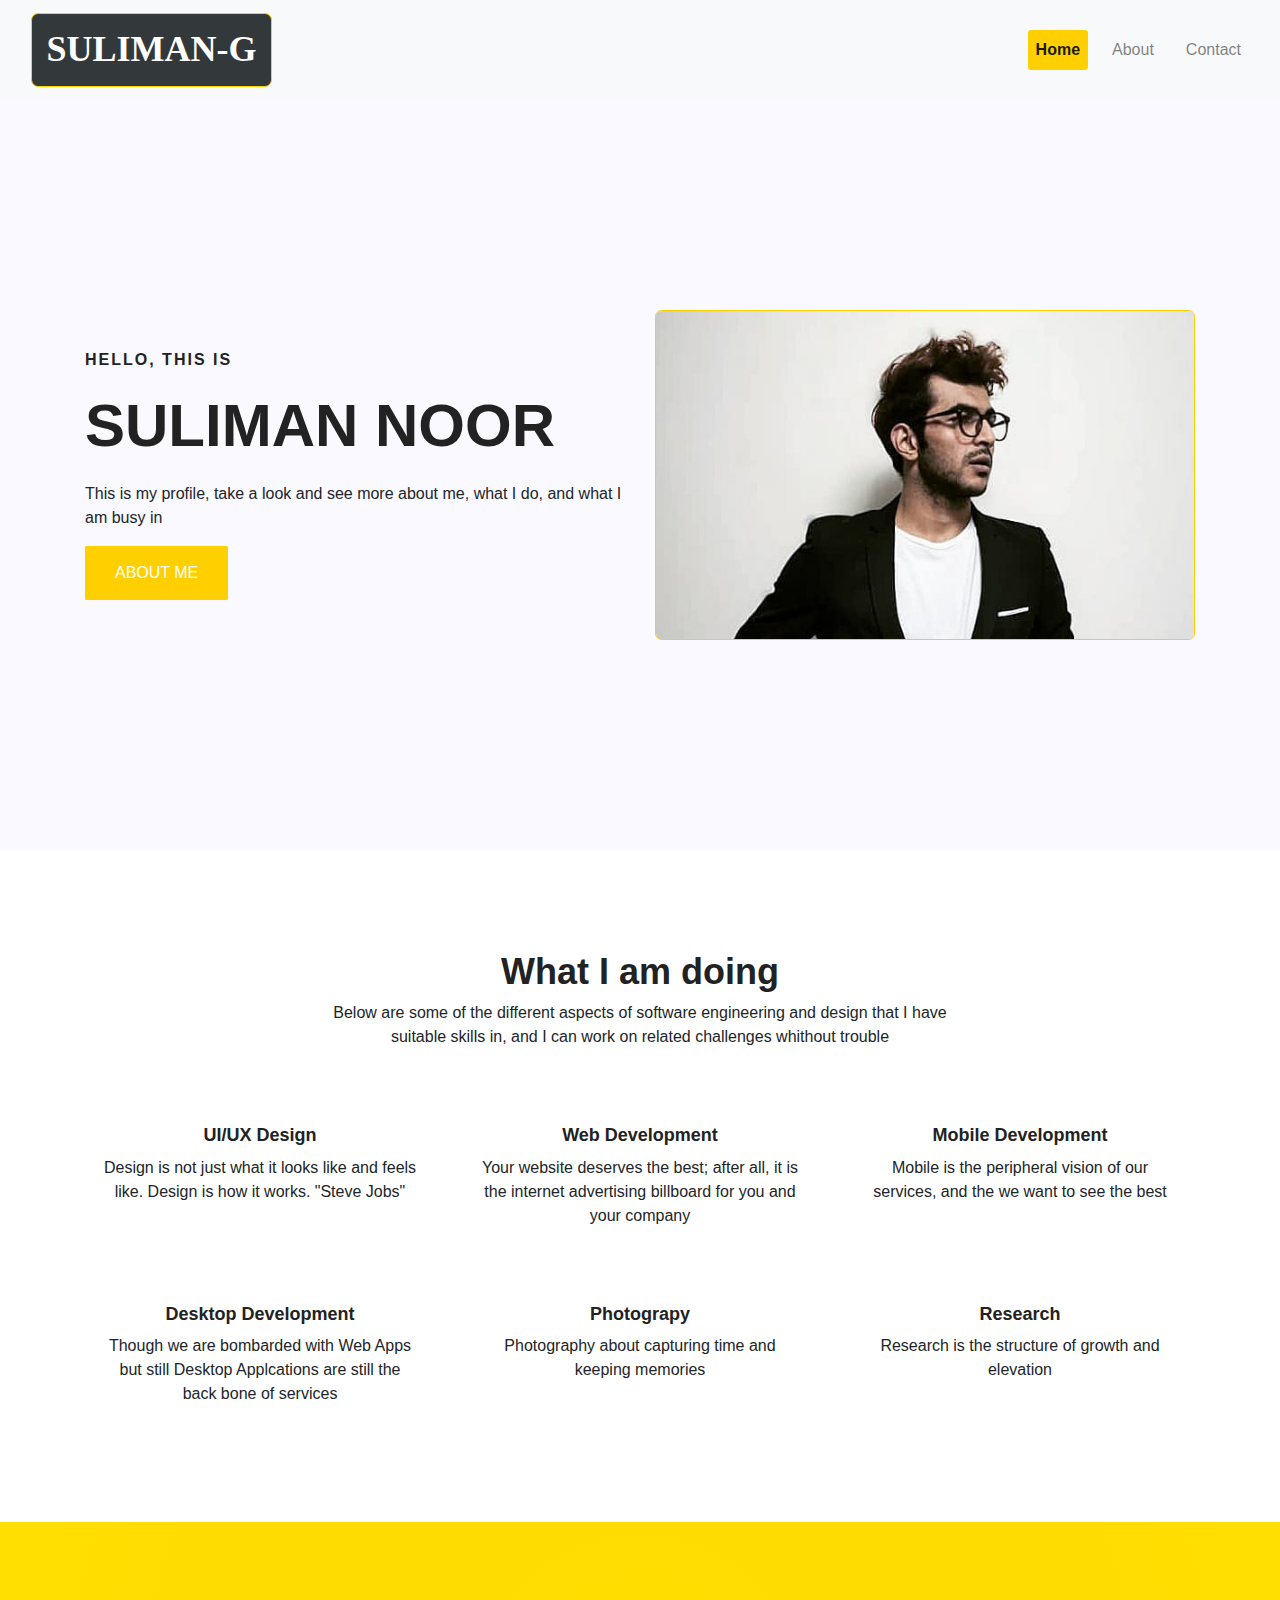
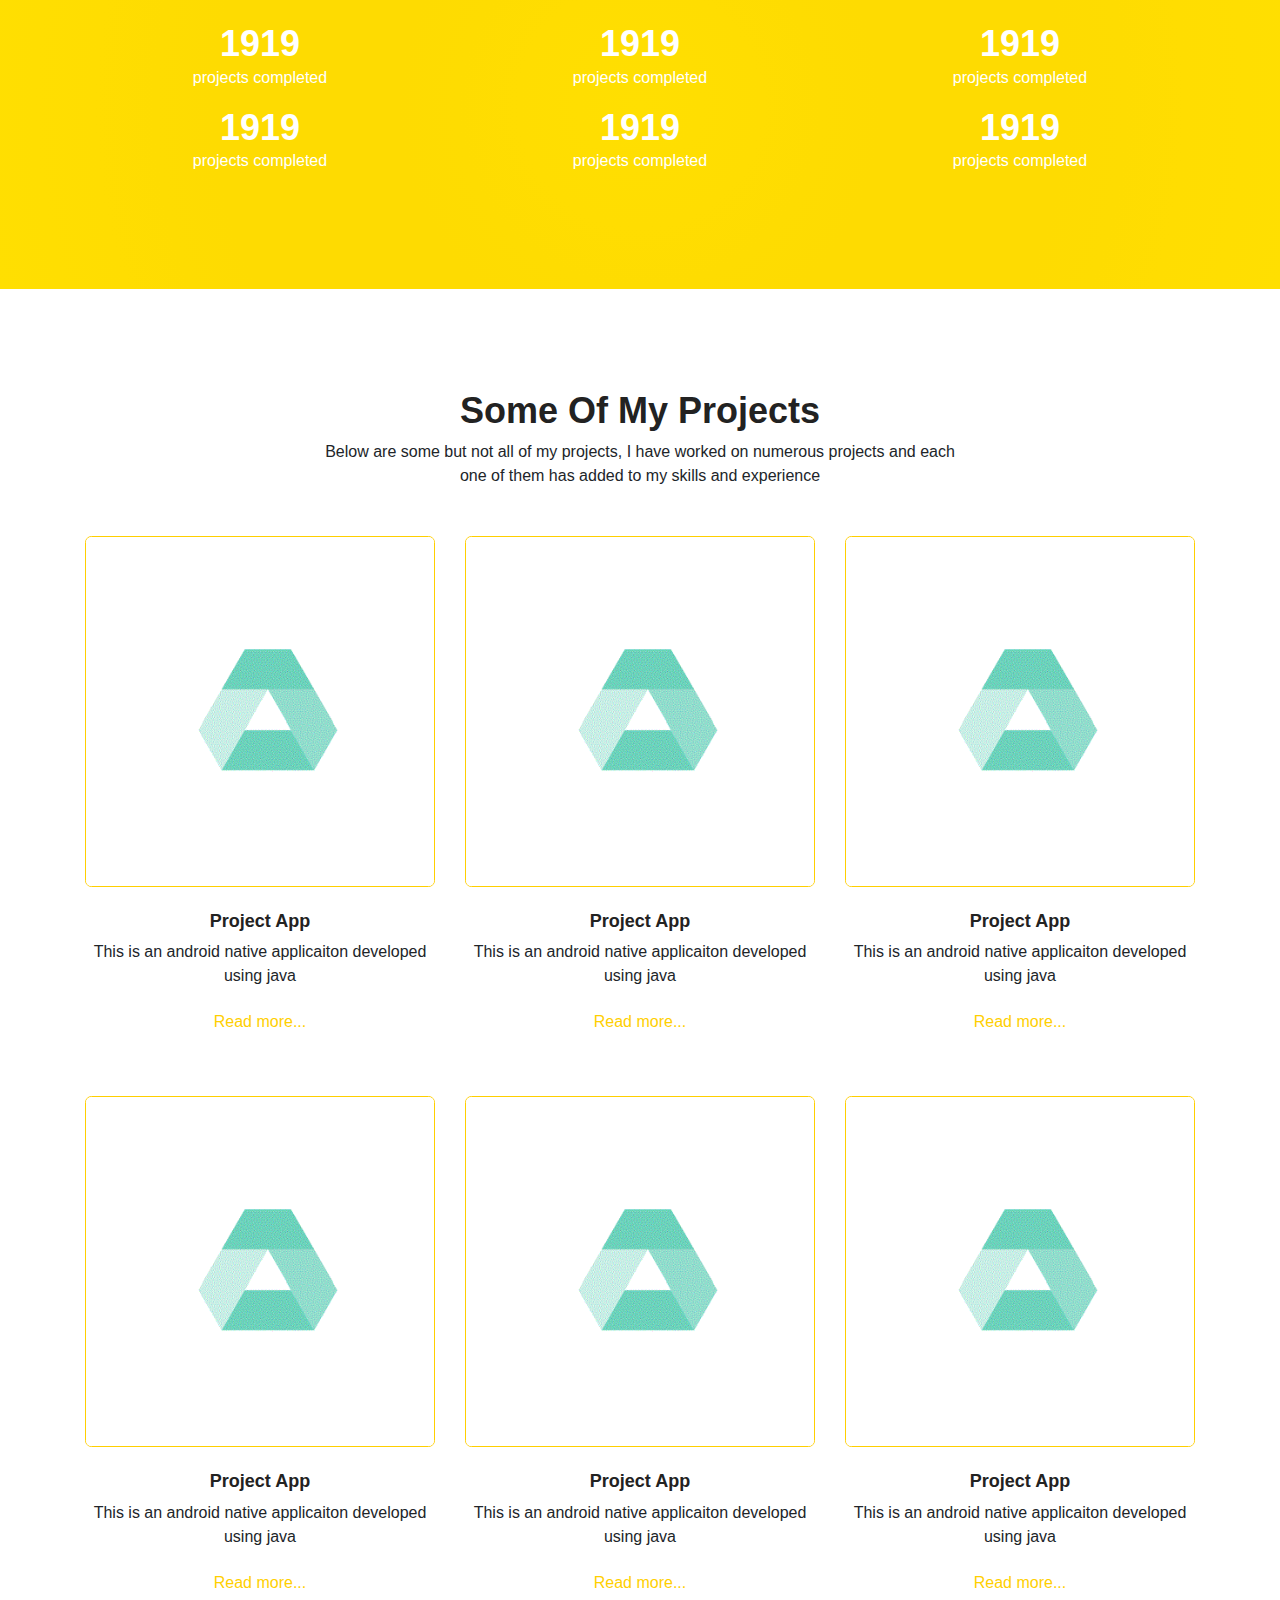
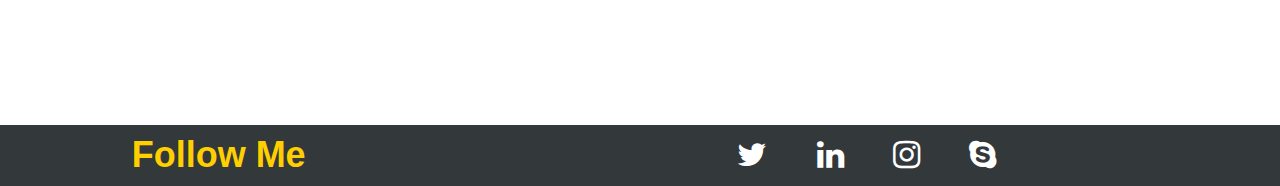
==== index.html @ 70809b6c "footer added" ====
<!DOCTYPE html>
<html>
<head>
	<title>Suliman-G</title>
	<meta name="viewport" content="width=device-width, initial-scale=1.0">

	<link rel="stylesheet" href="https://cdnjs.cloudflare.com/ajax/libs/font-awesome/4.7.0/css/font-awesome.min.css">

	<link rel="stylesheet" type="text/css" href="css/style.css">

	<link rel="stylesheet" href="https://cdn.linearicons.com/free/1.0.0/icon-font.min.css">

	<!-- Bootsrap CDN Support -->
	<!-- Latest compiled and minified CSS -->
	<link rel="stylesheet" href="https://maxcdn.bootstrapcdn.com/bootstrap/4.3.1/css/bootstrap.min.css">
	<!-- jQuery library -->
	<script src="https://ajax.googleapis.com/ajax/libs/jquery/3.4.0/jquery.min.js"></script>

	<!-- Popper JS -->
	<script src="https://cdnjs.cloudflare.com/ajax/libs/popper.js/1.14.7/umd/popper.min.js"></script>

	<!-- Latest compiled JavaScript -->
	<script src="https://maxcdn.bootstrapcdn.com/bootstrap/4.3.1/js/bootstrap.min.js"></script>
</head>

<body id="body">
	<header >
		<nav class="navbar  navbar-expand-md navbar-light bg-light">
			<div class="container-fluid">
				<a class="navbar-brand" id="site-logo"href="#"><h1 id="navbar-logo">Suliman-G</h1></a>
	  			<button class="navbar-toggler" type="button" data-toggle="collapse" data-target="#site-navigation-collapse" aria-controls="site-navigation-collapse" aria-expanded="false" aria-label="Toggle navigation">
			    	<span class="navbar-toggler-icon"></span>
			  	</button>
			  	<div class=" navbar-collapse collapse" id="site-navigation-collapse">
				    <ul class="nav navbar-nav ml-auto">
				      <li class="nav-item active ">
				        <a class="nav-link " href="index.html">Home <span class="sr-only">(current)</span></a>
				      </li>
				      <li class="nav-item">
				        <a class="nav-link" href="html/about.html">About</a>
				      </li>
				      <li class="nav-item">
				        <a class="nav-link " href="html/contact.html">Contact</a>
				      </li>
				    </ul>
			  	</div>
		  	</div>
		</nav>
	</header>

	<main>
		<section class ="banner-area">
			<div class="container">
				<div class="row fullscreen align-items-center justify-content-between">
					<div class="col-lg-6 col-md-6 banner-left">
						<h6>Hello, this is</h6>
						<h1>Suliman Noor</h1>
						<p>This is my profile, take a look and see more about me, what I do, and what I am busy in</p>
						<a href="#" class="btn primary-btn text-uppercase">About me</a>
					</div>
					<div class="col-lg-6 col-md-6 banner-right d-flex-align-self-end">
						<img class="image img-fluid" src="images/author-suliman-medium.png">
					</div>
				</div>
			</div>
		</section>
		<section class="abilities-area section-gap">
			<div class="container">
				<div class="row d-flex justify-content-center">
					<div class="menu-content col-lg-7">
						<div class="title text-center">
							<h1 class="mb-2">What I am doing</h1>
							<p>Below are some of the different aspects of software engineering and design that I have suitable skills in, and I can work on related challenges whithout trouble </p>
						</div>
					</div>
				</div>
				<div class="row d-flex justify-conter-center justify-content-between">
					<div class="col-lg-4 col-md-6">
						<div class="single-services text-center">
							<span class="lnr lnr-pencil"></span>
							<h4 >UI/UX Design</h4>
							<p>Design is not just what it looks like and feels like. Design is how it works. "Steve Jobs"</p>
						</div>
					</div>
					<div class="col-lg-4 col-md-6">
						<div class="single-services text-center">
							<span  class="lnr lnr-laptop-phone"></span>
							<h4>Web Development</h4>
							<p>Your website deserves the best; after all, it is the internet advertising billboard for you and your company</p>
						</div>
					</div>
					<div class="col-lg-4 col-md-6">
						<div class="single-services text-center">
							<span class="lnr lnr-tablet"></span>
							<h4>Mobile Development</h4>
							<p>Mobile is the peripheral vision of our services, and the we want to see the best</p>
						</div>
					</div>
					<div class="col-lg-4 col-md-6">
						<div class="single-services text-center">
							<span class="lnr lnr-screen"></span>
							<h4>Desktop Development</h4>
							<p>Though we are bombarded with Web Apps but still Desktop Applcations are still the back bone of services</p>
						</div>
					</div>
					<div class="col-lg-4 col-md-6">
						<div class="single-services text-center">
							<span class="lnr lnr-picture"></span>
							<h4>Photograpy</h4>
							<p>Photography about capturing time and keeping memories</p>
						</div>
					</div>
					<div class="col-lg-4 col-md-6">
						<div class="single-services text-center">
							<span class="lnr lnr-select"></span>
							<h4>Research</h4>
							<p>Research is the structure of growth and elevation</p>
						</div>
					</div>
					
				</div>
			</div>
		</section>
		<section class="facts-area section-gap">
			<div class="container">
				<div class="row single-facts text-center">
					<div class="col-lg-4 col-md-6 single-fact">
						<h1 class="counter">1919</h1>
						<p>projects completed</p>
					</div>
					<div class="col-lg-4 col-md-6 single-fact">
						<h1 class="counter">1919</h1>
						<p>projects completed</p>
					</div>
					<div class="col-lg-4 col-md-6 single-fact">
						<h1 class="counter">1919</h1>
						<p>projects completed</p>
					</div>
					<div class="col-lg-4 col-md-6 single-fact">
						<h1 class="counter">1919</h1>
						<p>projects completed</p>
					</div>
					<div class="col-lg-4 col-md-6 single-fact">
						<h1 class="counter">1919</h1>
						<p>projects completed</p>
					</div>
					<div class="col-lg-4 col-md-6 single-fact">
						<h1 class="counter">1919</h1>
						<p>projects completed</p>
					</div>
				</div>
			</div>
		</section>
		<section class="projects-area section-gap">
			<div class="container">
				<div class="row d-flex justify-content-center">
					<div class="menu-content col-lg-7">
						<div class="title text-center">
							<h1 class="mb-2">Some Of My Projects</h1>
							<p>Below are some but not all of my projects, I have worked on numerous projects and each one of them has added to my skills and experience</p>
						</div>
					</div>
				</div>
				<div class="row d-flex justify-conter-center justify-content-between">
					<div class="col-lg-4 col-md-6">
						<div class="single-project text-center">
							<div class="thumb">
								<div class="overlay overlay-bg"></div>
								<img class="image img-fluid" src="images/eve-logo.png">
							</div>
							<div class="single-project-description pt-4 pb-4">
								<h4 class="mb-2 single-project-title">Project App</h4>
								<p>This is an android native applicaiton developed using java</p>
								<a href="#" class="btn btn-readmore">Read more...</a>
							</div>
						</div>
					</div>
					<div class="col-lg-4 col-md-6">
						<div class="single-project text-center">
							<div class="thumb">
								<div class="overlay overlay-bg"></div>
								<img class="image img-fluid" src="images/eve-logo.png">
							</div>
							<div class="single-project-description pt-4 pb-4">
								<h4 class="mb-2 single-project-title">Project App</h4>
								<p>This is an android native applicaiton developed using java</p>
								<a href="#" class="btn btn-readmore">Read more...</a>
							</div>
						</div>
					</div>
					<div class="col-lg-4 col-md-6">
						<div class="single-project text-center">
							<div class="thumb">
								<div class="overlay overlay-bg"></div>
								<img class="image img-fluid" src="images/eve-logo.png">
							</div>
							<div class="single-project-description pt-4 pb-4">
								<h4 class="mb-2 single-project-title">Project App</h4>
								<p>This is an android native applicaiton developed using java</p>
								<a href="#" class="btn btn-readmore">Read more...</a>
							</div>
						</div>
					</div>
					<div class="col-lg-4 col-md-6">
						<div class="single-project text-center">
							<div class="thumb">
								<div class="overlay overlay-bg"></div>
								<img class="image img-fluid" src="images/eve-logo.png">
							</div>
							<div class="single-project-description pt-4 pb-4">
								<h4 class="mb-2 single-project-title">Project App</h4>
								<p>This is an android native applicaiton developed using java</p>
								<a href="#" class="btn btn-readmore">Read more...</a>
							</div>
						</div>
					</div>
					<div class="col-lg-4 col-md-6">
						<div class="single-project text-center">
							<div class="thumb">
								<div class="overlay overlay-bg"></div>
								<img class="image img-fluid" src="images/eve-logo.png">
							</div>
							<div class="single-project-description pt-4 pb-4">
								<h4 class="mb-2 single-project-title">Project App</h4>
								<p>This is an android native applicaiton developed using java</p>
								<a href="#" class="btn btn-readmore">Read more...</a>
							</div>
						</div>
					</div>
					<div class="col-lg-4 col-md-6">
						<div class="single-project text-center">
							<div class="thumb">
								<div class="overlay overlay-bg"></div>
								<img class="image img-fluid" src="images/eve-logo.png">
							</div>
							<div class="single-project-description pt-4 pb-4">
								<h4 class="mb-2 single-project-title">Project App</h4>
								<p>This is an android native applicaiton developed using java</p>
								<a href="#" class="btn btn-readmore">Read more...</a>
							</div>
						</div>
					</div>
				</div>
			</div>
		</section>

	</main>
	<footer class="page-footer font-small">
		<div class="container-fluid">
			<div class="row">
				<div class="col-sm-12 col-md-4 justify-content-start text-center">
					<h1>Follow Me</h1>
				</div>
				<div class="col-sm-12 col-md-8 ml-auto justify-content-end text-center">
					<div class="social ml-auto">
						<a href="#" target="_blank" class="fa fa-twitter"></a>
						<!-- <a href="#" target="_blank" class="fa fa-google"></a> -->
						<a href="#" target="_blank" class="fa fa-linkedin"></a>
						<a href="#" target="_blank" class="fa fa-instagram"></a>	
						<a href="#" target="_blank" class="fa fa-skype"></a>
					</div>
				</div>
			</div>
		</div>
	</footer>
</body>

<script type="text/javascript" href="js/script.js"></script>
</html>
---- css/style.css ----
-------prefixpages
#body {
  color: #777777;
  font-family: "Poppins", sans-serif;
  font-size: 16px;
  font-weight: 300;
  line-height: 1.6em;
  position: relative;
}


#body h1 {
  font-size: 36px;
}

#body h2 {
  font-size: 30px;
}

#body h3 {
  font-size: 24px;
}

#body h4 {
  font-size: 18px;
}

#body h5 {
  font-size: 16px;
}

#body h1, h2, h3,
h4, h5, h6 {
  font-family: "Poppins", sans-serif;
  color: #222222;
  line-height: 1.2em !important;
  margin-bottom: 0;
  margin-top: 0;
  font-weight: 600 !important;
}

#body .h1, .h2, .h3,
.h4, .h5, .h6 {
  margin-bottom: 0;
  margin-top: 0;
  font-family: "Poppins", sans-serif;
  font-weight: 600 !important;
  color: #222222;
}
#body .btn{
    display: inline-block;
    font-family: inherit;
    font-size: inherit;
    font-weight: 500;
    color: #fff;
    text-align: center;
    vertical-align: middle;
    background-color: #FFCF00;
    border: none;
    border-radius: 0.1em;
}

#body .p1-gradient-bg, .banner-left .primary-btn, .home-about-right .primary-btn, .facts-area, .thumb .overlay-bg, .price-area .single-price:hover, .brands-area, .about-banner, .sb_bar {
background-image: radial-gradient(circle, #ffdf01, #ffde01, #ffdd01, #fedc01, #fedb01, #fedb01, #fedb01, #fedb01, #fedc01, #ffdd01, #ffde01, #ffdf01);
}

#body .primary-btn {
  background: #FFCF00;
  line-height: 42px;
  padding-left: 30px;
  padding-right: 30px;
  border: none;
  color: #fff;
  display: inline-block;
  font-weight: 500;
  position: relative;
  -webkit-transition: all 0.3s ease 0s;
  -moz-transition: all 0.3s ease 0s;
  -o-transition: all 0.3s ease 0s;
  transition: all 0.3s ease 0s;
  cursor: pointer;
  position: relative;
}
#body .primary-btn:focus {
  outline: none;
}

#body .primary-btn span {
  color: #fff;
  position: absolute;
  top: 50%;
  transform: translateY(-60%);
  right: 30px;
  -webkit-transition: all 0.3s ease 0s;
  -moz-transition: all 0.3s ease 0s;
  -o-transition: all 0.3s ease 0s;
  transition: all 0.3s ease 0s;
}

#body .primary-btn:hover {
  color: #fff;
}

#body .primary-btn:hover span {
  color: #fff;
  right: 20px;
}

#body .primary-btn.white {
  border: 1px solid #fff;
  color: #fff;
}

#body .primary-btn.white span {
  color: #fff;
}

#body .primary-btn.white:hover {
  background: #fff;
  color: #8490ff;
}

#body .primary-btn.white:hover span {
  color: #8490ff;
}

#body .primary-btn.wh {
  background: #fff;
  color: #222;
  text-transform: uppercase;
}

#body .primary-btn.wh:hover {
  background: #222;
  color: #fff;
}

#body .primary-btn.squire {
  border-radius: 0px !important;
  border: 1px solid transparent;
}

#body .primary-btn.squire:hover {
  border: 1px solid #fff;
  background: transparent;
  color: #fff;
}

#body .btn-readmore{
    background:transparent;
    color: #FFCF00;
    font-weight: 400;
}
#body .btn-readmore:hover{
    background: #FFCF00;
    color: #fff;
}
/*-------- Top Navigation Area -------*/
#body .navbar #navbar-logo{
    background-color: #191919;
    color: #ffffff;
    padding: .4em;
    border-radius: .2em;
    font-size: 1.8em;
    font-family: Trattatello; 
    font-weight: bolder;
    background: #33383b;
    text-transform: uppercase;
    color: #ffffff;
/*    text-shadow: 0 0 1px #FFCF00;*/
    border: .04em solid #FFCF00; 
    height: 100%;
    margin: 0;
/*    font-size:2.9vw;*/
}

#body .navbar .nav-item {
  margin-left: 1em;
}

#body .navbar ul .active{
  font-weight: 600;
  background: #FFCF00;
  border-radius: .2em;
}
#body .navbar ul .active:hover a{
  color: #fff;
}

#body .navbar ul .nav-item:hover {
    font-weight: 600;
}

@media (max-width: 768px) {
  #body .navbar ul .nav-item {
    margin: 0;
    padding-top: 10px;
    padding-bottom: 10px;
    border-radius: 0.1em;
  }

  #body .navbar ul .nav-item:hover {
    background: #FFCF00;
    color: #fff;
    font-weight: 600;
  }
  #body .navbar ul .nav-item:hover .nav-link  {
    color: #fff;
    font-weight: 600;
  }
  #body .navbar ul .active  {
    background-color: #33383b;
  }
  #body .navbar ul .active .nav-link  {
    color: #fff;
    font-weight: 600;
  }

    #body .navbar ul .nav-link{
    text-align: center;
  }
}





/* =================================== */
/*  Homepage Styles
/* =================================== */
#body .text-center{
    text-align: center;
}

#body .section-gap {
  padding: 6.25em 0;
}


/*-------- Start Banner Area ------------*/
#body .banner-area {
  background: #f9f9ff;
}


#body .banner-left h6 {
  text-transform: uppercase;
  font-weight: 400;
  letter-spacing: 2px;
}

#body .banner-left h1 {
  margin: 20px 0;
  font-size: 60px;
  font-weight: 600;
  text-transform: uppercase;
}


@media (max-width: 991px) {
  #body .banner-left h1 {
    font-size: 30px;
  }
}

#body .banner-left .primary-btn:hover {
  box-shadow: 0px 20px 20px 0px rgba(132, 144, 255, 0.3);
}
@media (min-width: 767px){
    #body .banner-area .fullscreen {
        height: 750px !important;
    }
}
@media (max-width: 767px) {
  #body .banner-left {
    margin-top: 100px;
  }
}
}

#body .banner-right {
  text-align: center;
}

#body .banner-right .image{
    width: 100%;
    height: auto;
    border-radius: .4em;
    border: 1px solid #FFCF00;
}

@media (max-width: 991px) {
 #body  .banner-right {
    align-self: center !important;
  }
}

@media (max-width: 767px) {
  #body .banner-right {

    margin-left: auto;
    margin-right: auto;
    margin-top: 10px;
    display: block;
  }
}


/*------services-area------ */

#body .single-services {
    margin-top: 3.75em;
}

#body .single-services p{
    max-width: 318px;
    margin-left: auto;
    margin-right: auto;
    display: block;
}

#body .single-services .lnr {
    font-size: 2.2em;
    color: #FFCF00;
    font-weight: 400;
    -webkit-transition: all 0.3s ease 0s;
    -moz-transition: all 0.3s ease 0s;
    -o-transition: all 0.3s ease 0s;
    transition: all 0.3s ease 0s;
}

#body .single-services h4 {
    margin-top: 1.2em;
    margin-bottom: 0.5em;
    -webkit-transition: all 0.3s ease 0s;
    -moz-transition: all 0.3s ease 0s;
    -o-transition: all 0.3s ease 0s;
    transition: all 0.3s ease 0s;
}


/*------projects-area------*/
#body .single-project {
    margin-top: 2em;
}
#body .single-project .thumb .image{
    border: 1px solid #FFCF00;
    border-radius: .4em;
}


/*-------facts-area-------*/
#body .facts-area .single-facts h1, .single-facts p {
    color: #fff;
}
#body .single-fact h1{
    font-weight: 700;
}


@media (max-width: 800px) {
  .single-fact {
    margin-bottom: 30px;
  }
}

/*----foooter-area------------*/
#body .page-footer {
  padding: .5em;
  background: #33383b;
  color: #fff;
}
#body .page-footer h1{
  color: #FFCF00;
}

.fa {
  padding: .2em;
  font-size: 2em;
  text-align: center;
  text-decoration: none;
  border-radius: .2em;
}

.fa:hover{
  color: #FFCF00;
  text-decoration: none;
}
@media (min-width: 767px){
  .fa{
    margin-left: 1em;
  }
}

.fa-facebook {
  color: white;
}

.fa-twitter {
  color: white;
}

.fa-google {
  color: white;
}

.fa-linkedin {
  color: white;
}


.fa-instagram {
  color: white;
}

.fa-skype {
  color: white;
}
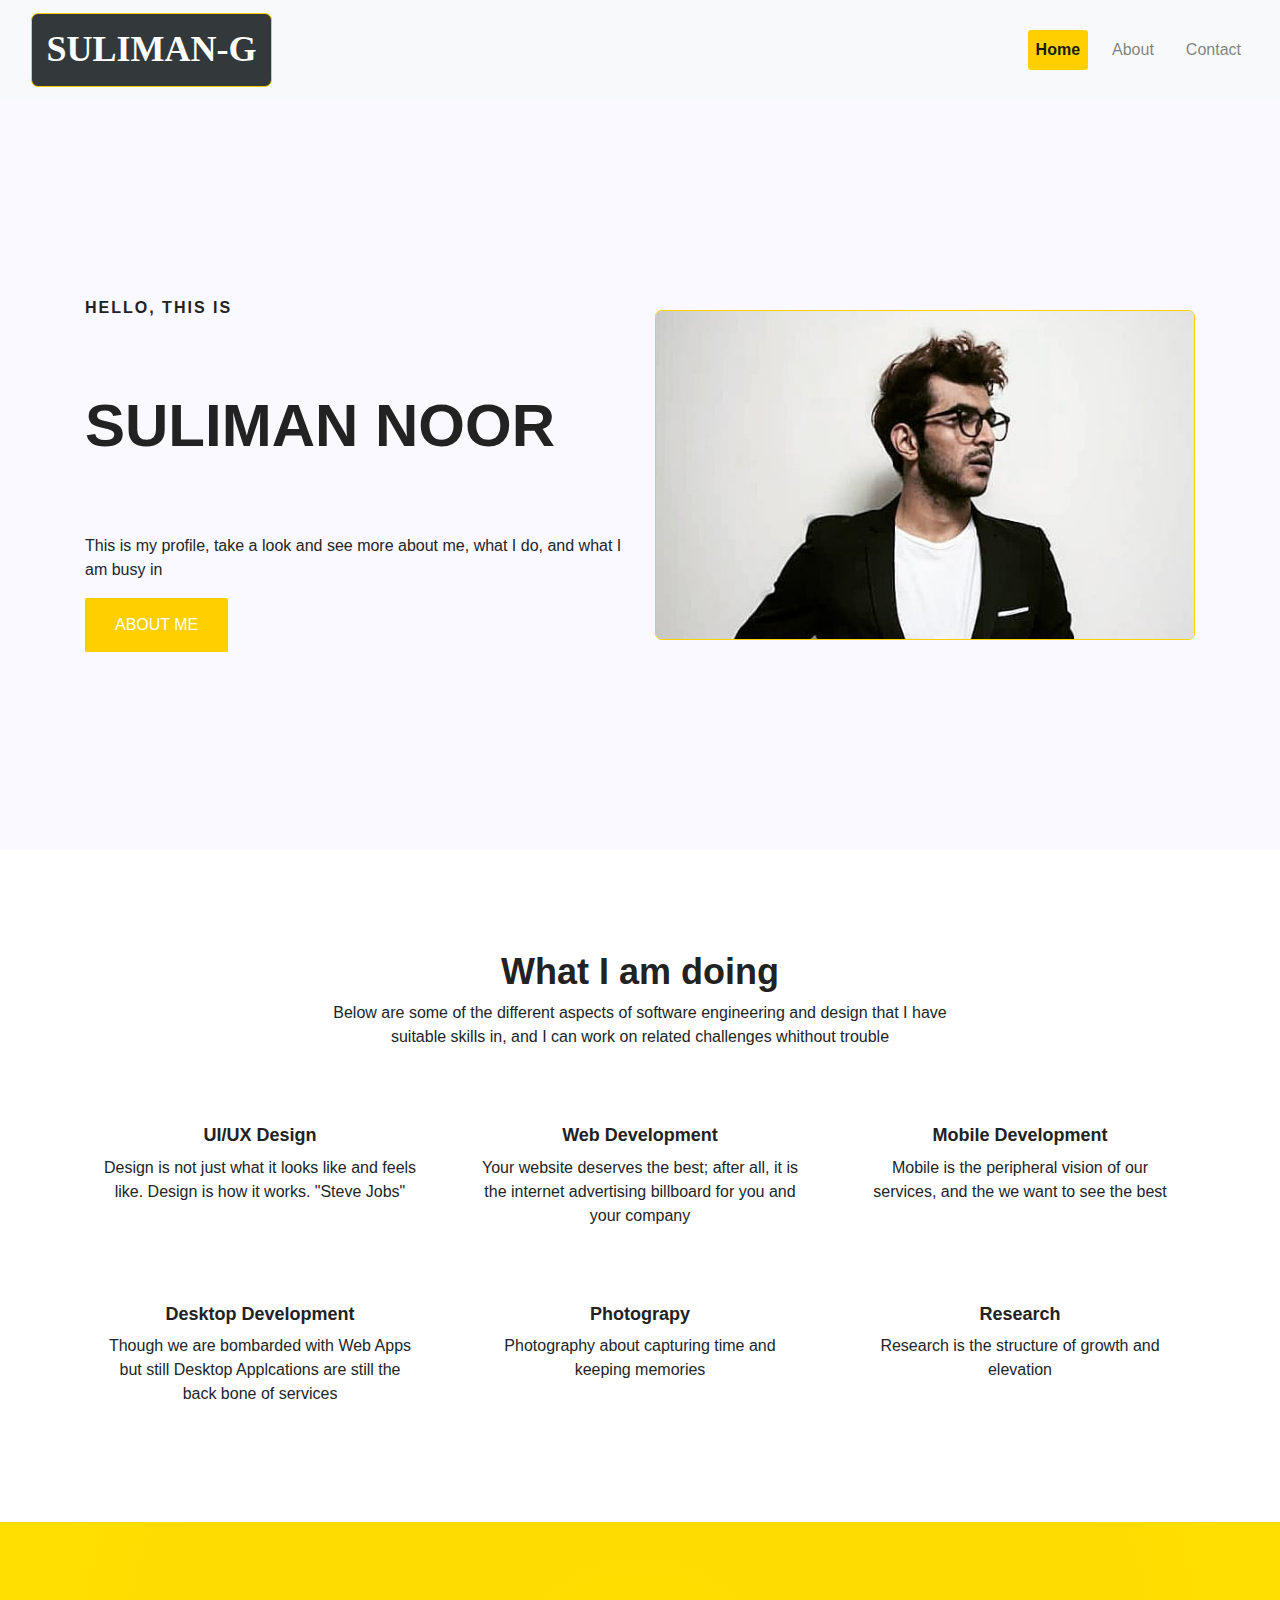
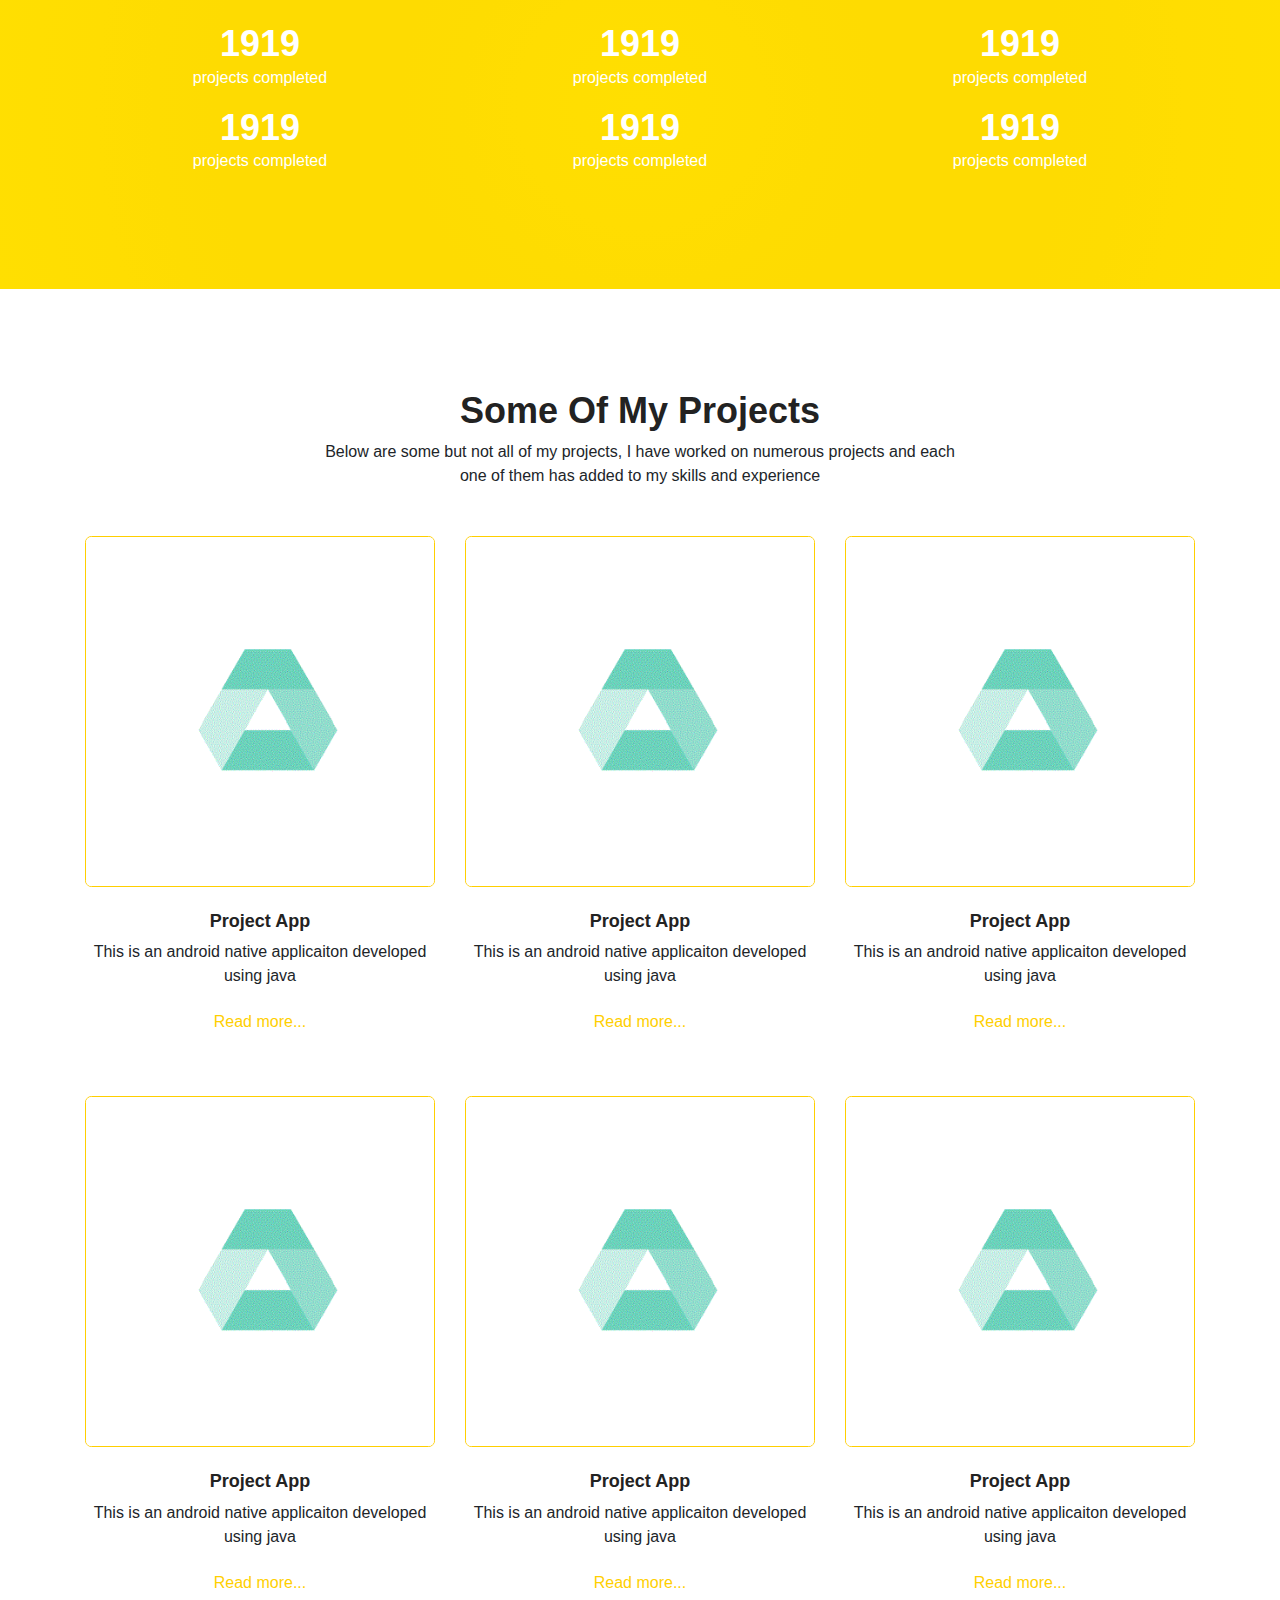
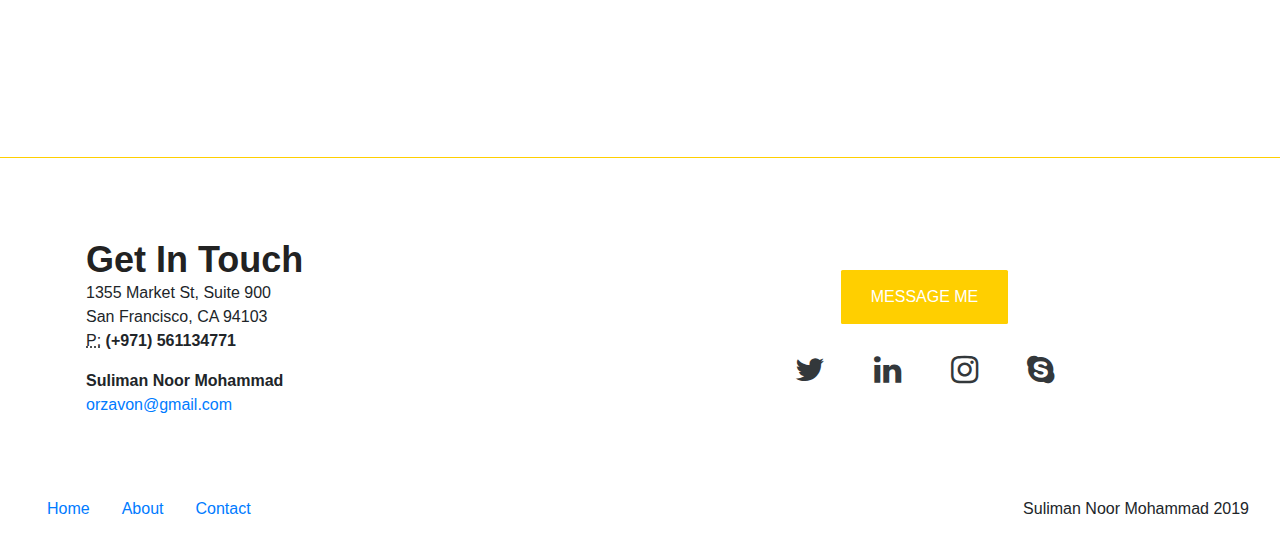
==== commit 3b392828: "footer  updated" ====
--- a/index.html
+++ b/index.html
@@ -245,14 +245,27 @@
 		</section>
 
 	</main>
-	<footer class="page-footer font-small">
-		<div class="container-fluid">
+	<footer class="page-footer">
+		<div class="container contact">
 			<div class="row">
-				<div class="col-sm-12 col-md-4 justify-content-start text-center">
-					<h1>Follow Me</h1>
-				</div>
-				<div class="col-sm-12 col-md-8 ml-auto justify-content-end text-center">
-					<div class="social ml-auto">
+				<div class="col-sm-12 col-md-6 contact-left justify-content-center align-items-center">
+					<address>
+					    <h1>Get In Touch</h1>
+					    1355 Market St, Suite 900<br>
+					    San Francisco, CA 94103<br>
+					    <abbr title="Phone">P:</abbr> <strong>(+971) 561134771</strong>
+					</address>
+
+					<address class="mb-2">
+					   	<strong>Suliman Noor Mohammad</strong><br>
+					    <a href="mailto:#">orzavon@gmail.com</a>
+					</address>
+				</div>
+				<div class="col-sm-12 col-md-6 contact-right justify-content-center align-self-center">
+					<div class="col-sm-12 col-md-12 mb-4 text-center">
+						<a href="#" class="btn primary-btn text-uppercase">Message Me</a>
+					</div>
+					<div class="col-sm-12 col-md-12 social-links text-center">
 						<a href="#" target="_blank" class="fa fa-twitter"></a>
 						<!-- <a href="#" target="_blank" class="fa fa-google"></a> -->
 						<a href="#" target="_blank" class="fa fa-linkedin"></a>
@@ -262,6 +275,26 @@
 				</div>
 			</div>
 		</div>
+		<div class="container-fluid">
+			<div class="row">
+				<div class=" col-md-6 col-lg-6 text-center justify-content-center align-items-center text-center">
+						<ul class="nav bottom-nav">
+					      <li class="nav-item ">
+					        <a class="nav-link " href="index.html">Home</a>
+					      </li>
+					      <li class="nav-item">
+					        <a class="nav-link" href="html/about.html">About</a>
+					      </li>
+					      <li class="nav-item">
+					        <a class="nav-link " href="html/contact.html">Contact</a>
+					      </li>
+					    </ul>
+					</div>
+				<div class="col-md-6 col-lg-6 align-self-center align-items-center copyright text-center">
+				 	<p class="mb-0 float-right">Suliman Noor Mohammad <span class="copyright-year">2019</span></p>
+				</div>
+			</div>
+		</div>
 	</footer>
 </body>
 
--- a/css/style.css
+++ b/css/style.css
@@ -250,7 +250,7 @@
 }
 
 #body .banner-left h1 {
-  margin: 20px 0;
+  margin: 1.2em 0;
   font-size: 60px;
   font-weight: 600;
   text-transform: uppercase;
@@ -366,17 +366,36 @@
 
 /*----foooter-area------------*/
 #body .page-footer {
-  padding: .5em;
-  background: #33383b;
-  color: #fff;
-}
-#body .page-footer h1{
-  color: #FFCF00;
+  margin-top: 2em;
+  padding: 1em;
+  border-top: 1px solid #FFCF00;
+}
+#body .page-footer .contact {
+  padding: 4em 1em;
+}
+#body .page-footer .footer-contact h1{
+  margin-bottom: 1em;
+}
+
+@media (max-width: 767px) {
+
+  #body .page-footer .contact-left{
+      text-align: center;
+  }
+  #body .page-footer .bottom-nav{
+    justify-content: center !important;
+  }
+
+  #body .page-footer .copyright p{
+    float: none !important;
+  }
+
 }
 
 .fa {
   padding: .2em;
   font-size: 2em;
+  background: #fff;
   text-align: center;
   text-decoration: none;
   border-radius: .2em;
@@ -386,33 +405,9 @@
   color: #FFCF00;
   text-decoration: none;
 }
-@media (min-width: 767px){
-  .fa{
-    margin-left: 1em;
-  }
-}
-
-.fa-facebook {
-  color: white;
-}
-
-.fa-twitter {
-  color: white;
-}
-
-.fa-google {
-  color: white;
-}
-
-.fa-linkedin {
-  color: white;
-}
-
-
-.fa-instagram {
-  color: white;
-}
-
-.fa-skype {
-  color: white;
-}
+
+.fa-facebook, .fa-twitter, .fa-google, .fa-linkedin , .fa-instagram, .fa-skype {
+  color: #33383b;
+  margin: 0 .5em;
+}
+
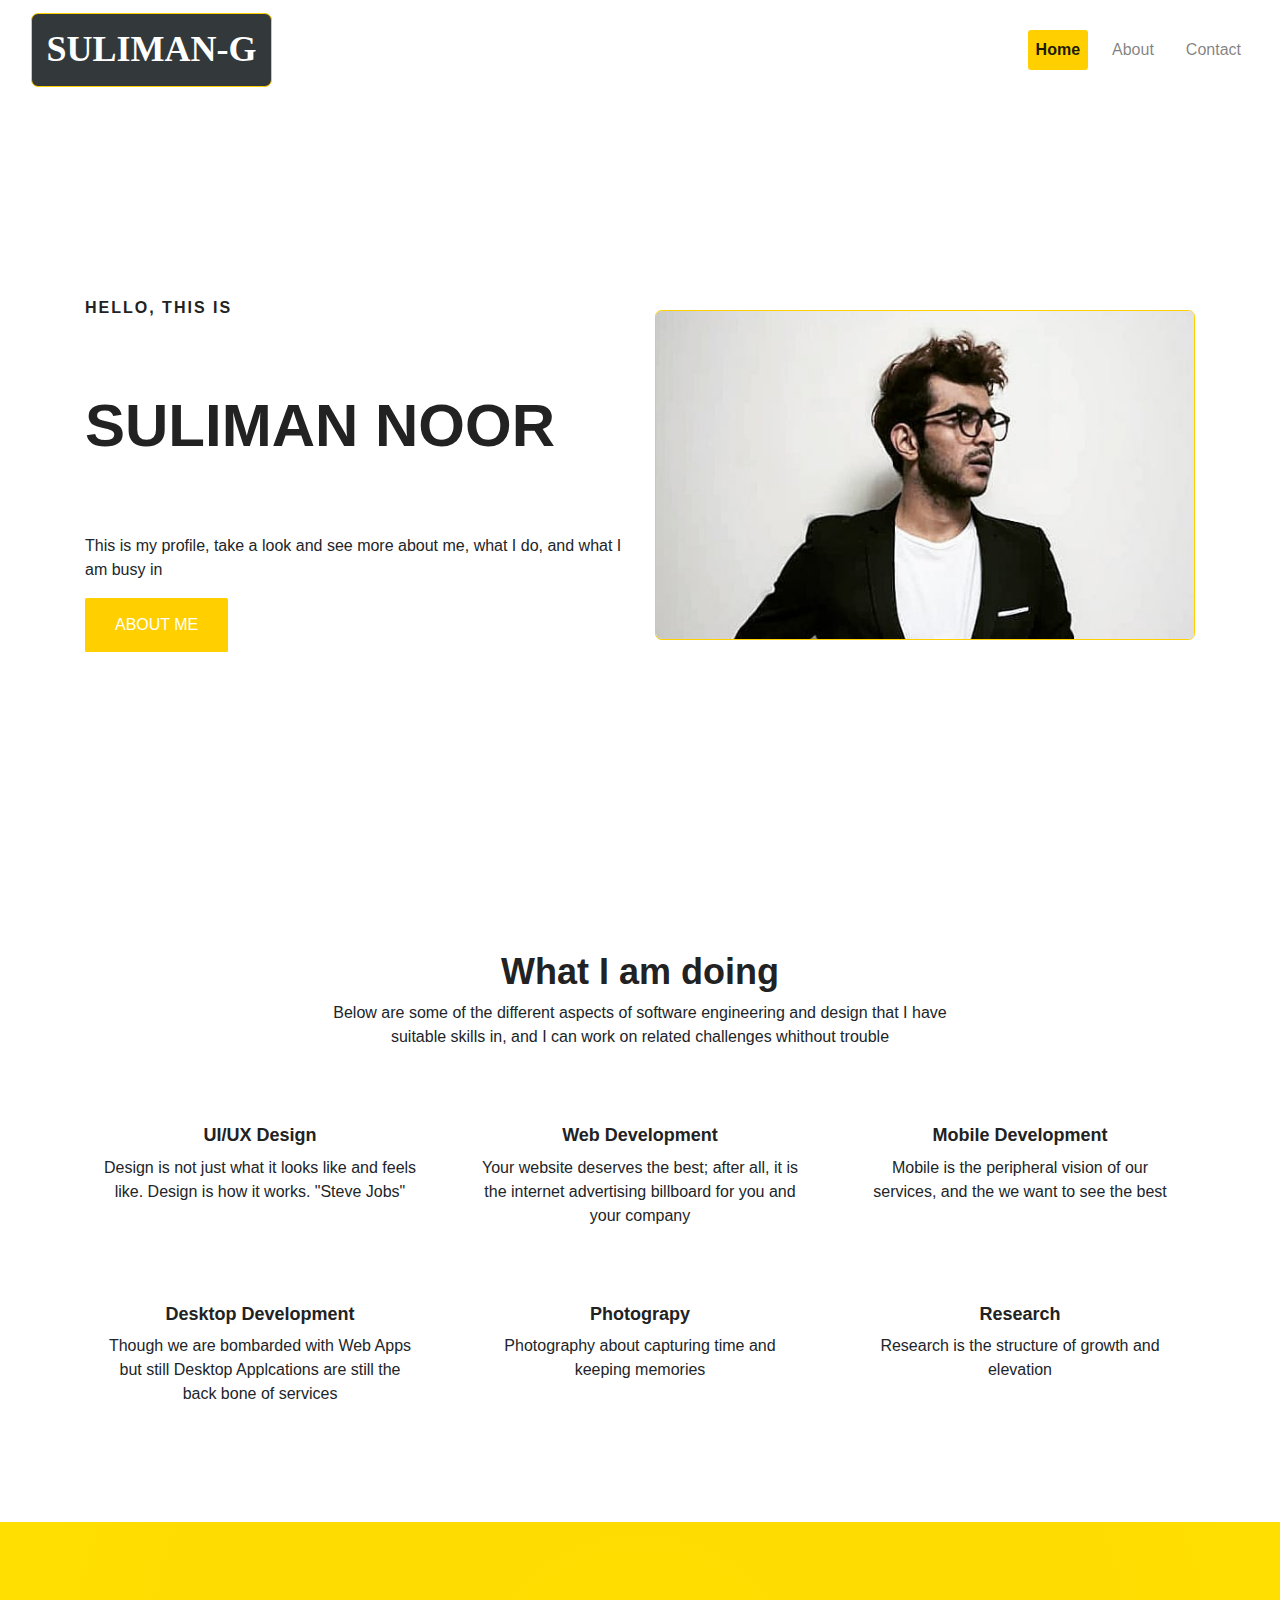
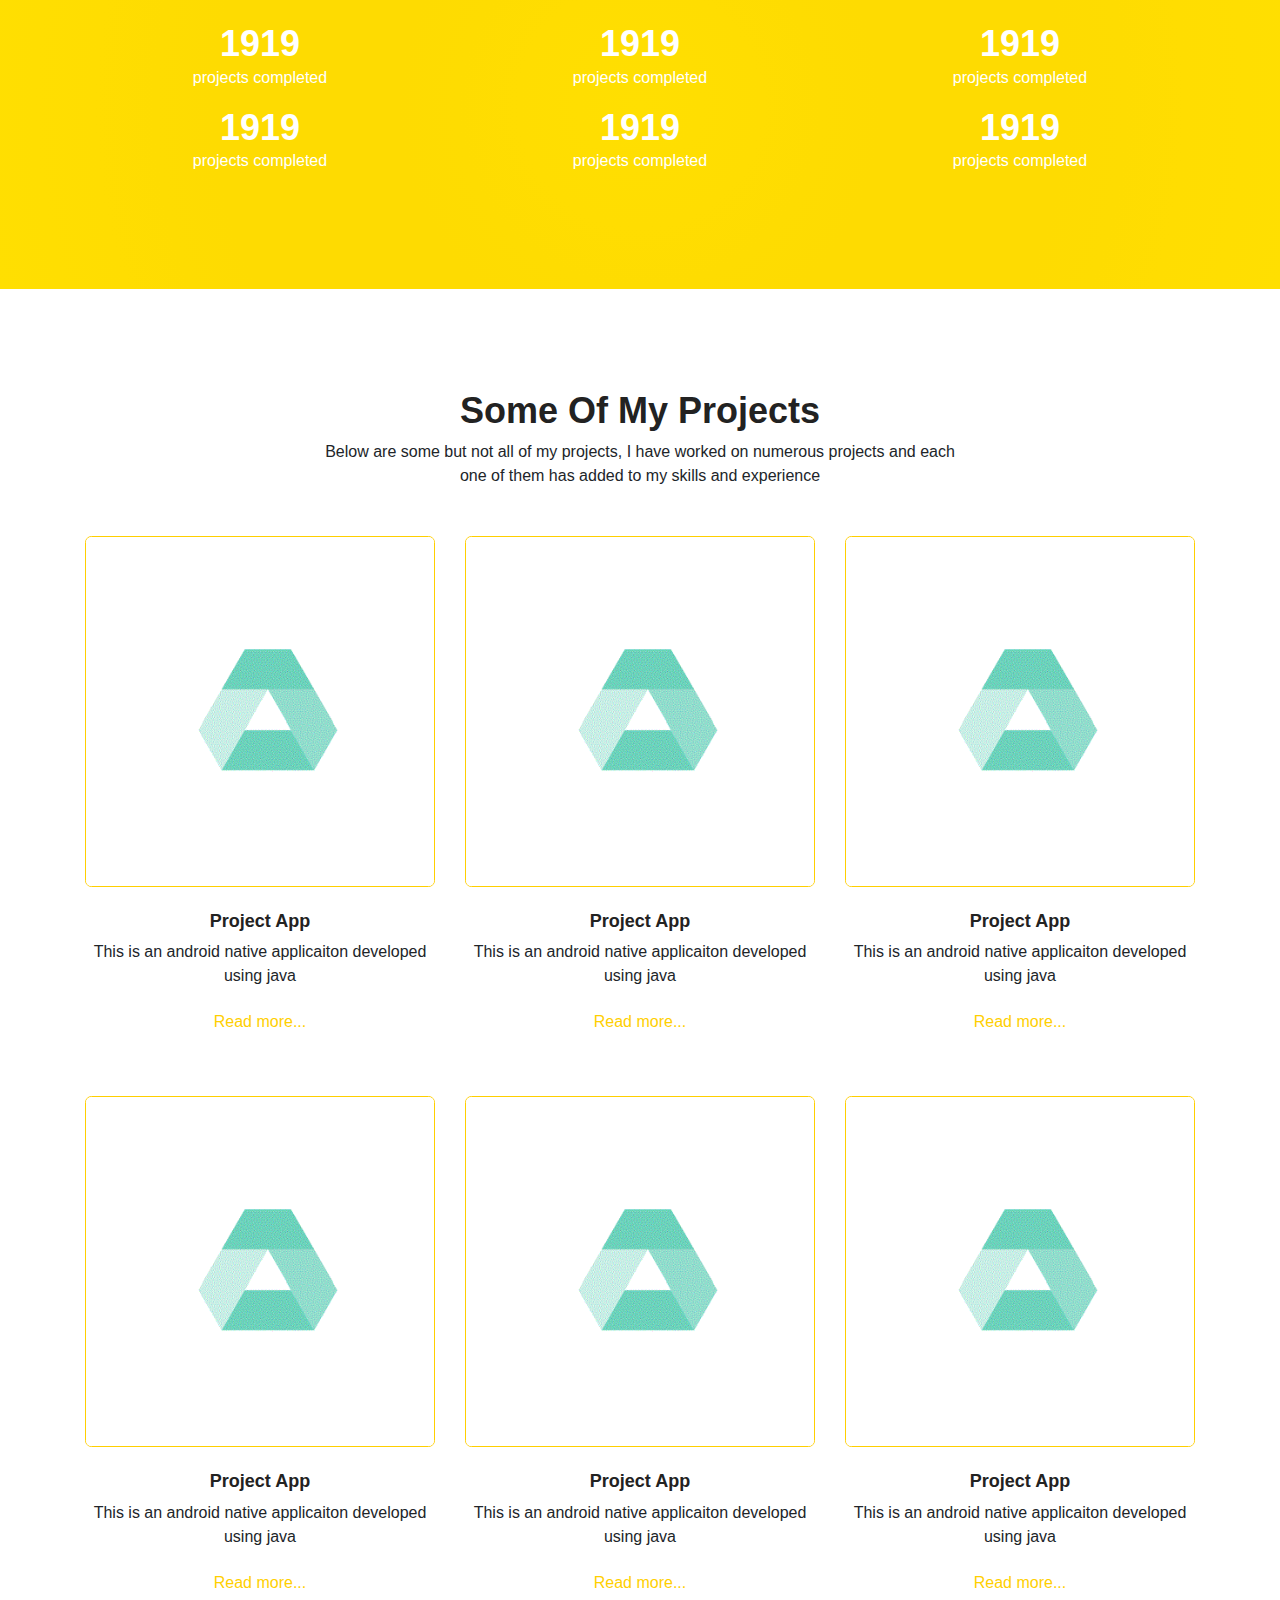
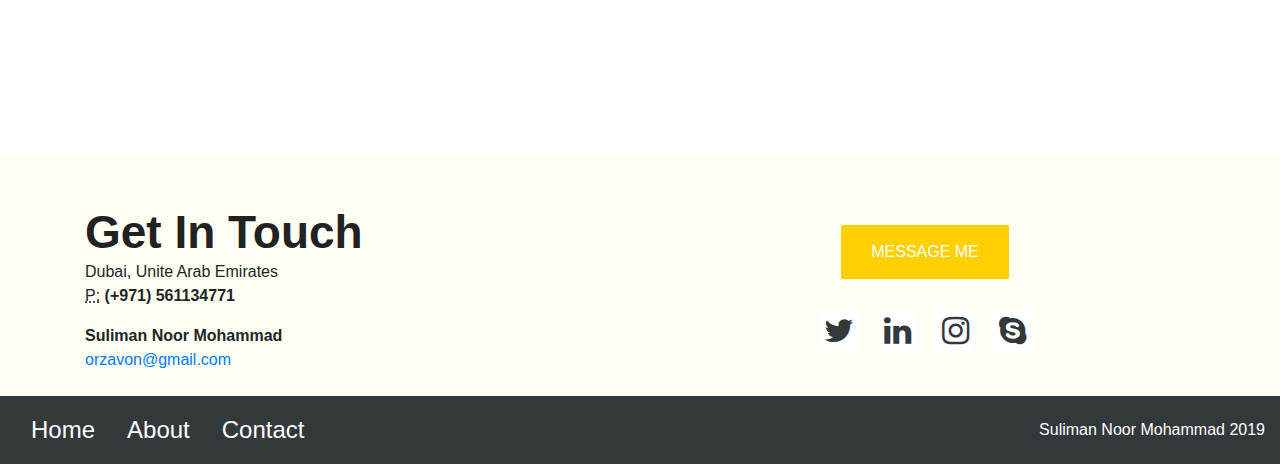
==== commit 3e279642: "footer-margin set" ====
--- a/index.html
+++ b/index.html
@@ -25,7 +25,7 @@
 
 <body id="body">
 	<header >
-		<nav class="navbar  navbar-expand-md navbar-light bg-light">
+		<nav class="navbar  navbar-expand-md navbar-light">
 			<div class="container-fluid">
 				<a class="navbar-brand" id="site-logo"href="#"><h1 id="navbar-logo">Suliman-G</h1></a>
 	  			<button class="navbar-toggler" type="button" data-toggle="collapse" data-target="#site-navigation-collapse" aria-controls="site-navigation-collapse" aria-expanded="false" aria-label="Toggle navigation">
@@ -250,9 +250,8 @@
 			<div class="row">
 				<div class="col-sm-12 col-md-6 contact-left justify-content-center align-items-center">
 					<address>
-					    <h1>Get In Touch</h1>
-					    1355 Market St, Suite 900<br>
-					    San Francisco, CA 94103<br>
+					    <h1 id="contact-left-heading">Get In Touch</h1>
+					    Dubai, Unite Arab Emirates<br>
 					    <abbr title="Phone">P:</abbr> <strong>(+971) 561134771</strong>
 					</address>
 
@@ -275,7 +274,7 @@
 				</div>
 			</div>
 		</div>
-		<div class="container-fluid">
+		<div class="container-fluid copyright-nav">
 			<div class="row">
 				<div class=" col-md-6 col-lg-6 text-center justify-content-center align-items-center text-center">
 						<ul class="nav bottom-nav">
--- a/css/style.css
+++ b/css/style.css
@@ -156,6 +156,7 @@
     color: #fff;
 }
 /*-------- Top Navigation Area -------*/
+
 #body .navbar #navbar-logo{
     background-color: #191919;
     color: #ffffff;
@@ -238,9 +239,9 @@
 
 
 /*-------- Start Banner Area ------------*/
-#body .banner-area {
+/*#body .banner-area {
   background: #f9f9ff;
-}
+}*/
 
 
 #body .banner-left h6 {
@@ -367,30 +368,28 @@
 /*----foooter-area------------*/
 #body .page-footer {
   margin-top: 2em;
-  padding: 1em;
-  border-top: 1px solid #FFCF00;
+  padding-top: 2em;
+  background-color: #fff97d1a;
 }
 #body .page-footer .contact {
-  padding: 4em 1em;
-}
-#body .page-footer .footer-contact h1{
-  margin-bottom: 1em;
-}
-
-@media (max-width: 767px) {
-
-  #body .page-footer .contact-left{
-      text-align: center;
-  }
-  #body .page-footer .bottom-nav{
-    justify-content: center !important;
-  }
-
-  #body .page-footer .copyright p{
-    float: none !important;
-  }
-
-}
+  padding-top: 1em;
+  padding-bottom: 1em;
+}
+#body .page-footer .contact .contact-left #contact-left-heading{
+  font-size: 46px !important;
+}
+
+.copyright-nav{
+  background: #33383b;
+  color: #fff;
+  padding: .5em;
+}
+
+.copyright-nav .nav-link{
+  color: #fff;
+  font-size: 1.5em;
+}
+
 
 .fa {
   padding: .2em;
@@ -408,6 +407,26 @@
 
 .fa-facebook, .fa-twitter, .fa-google, .fa-linkedin , .fa-instagram, .fa-skype {
   color: #33383b;
-  margin: 0 .5em;
-}
-
+  margin: 0.2em;
+}
+
+@media (max-width: 767px) {
+
+  #body .page-footer .contact-left{
+      text-align: center;
+  }
+  #body .page-footer .bottom-nav{
+    justify-content: center !important;
+  }
+
+  #body .page-footer .contact {
+    padding: 2.5em 1em;
+  }
+
+  #body .page-footer .copyright p{
+    float: none !important;
+    font-size: 16px;
+  }
+
+
+}
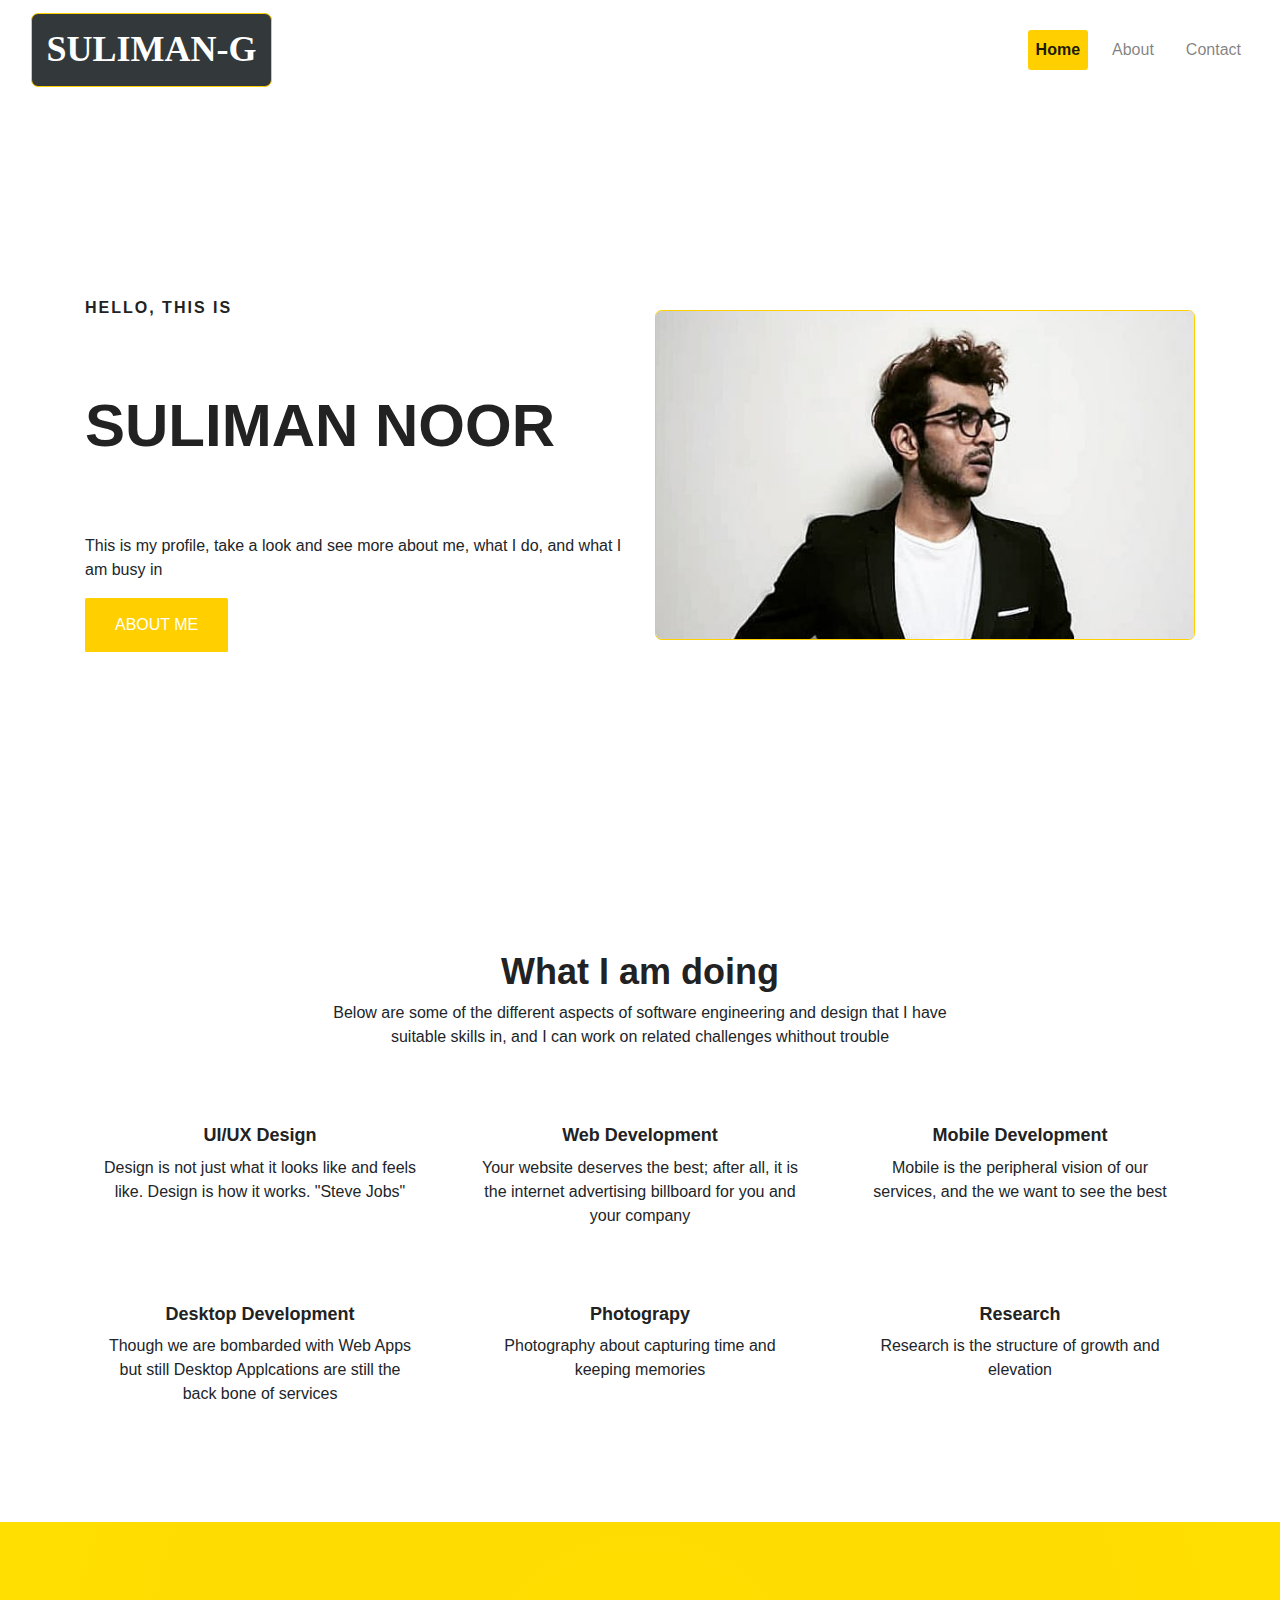
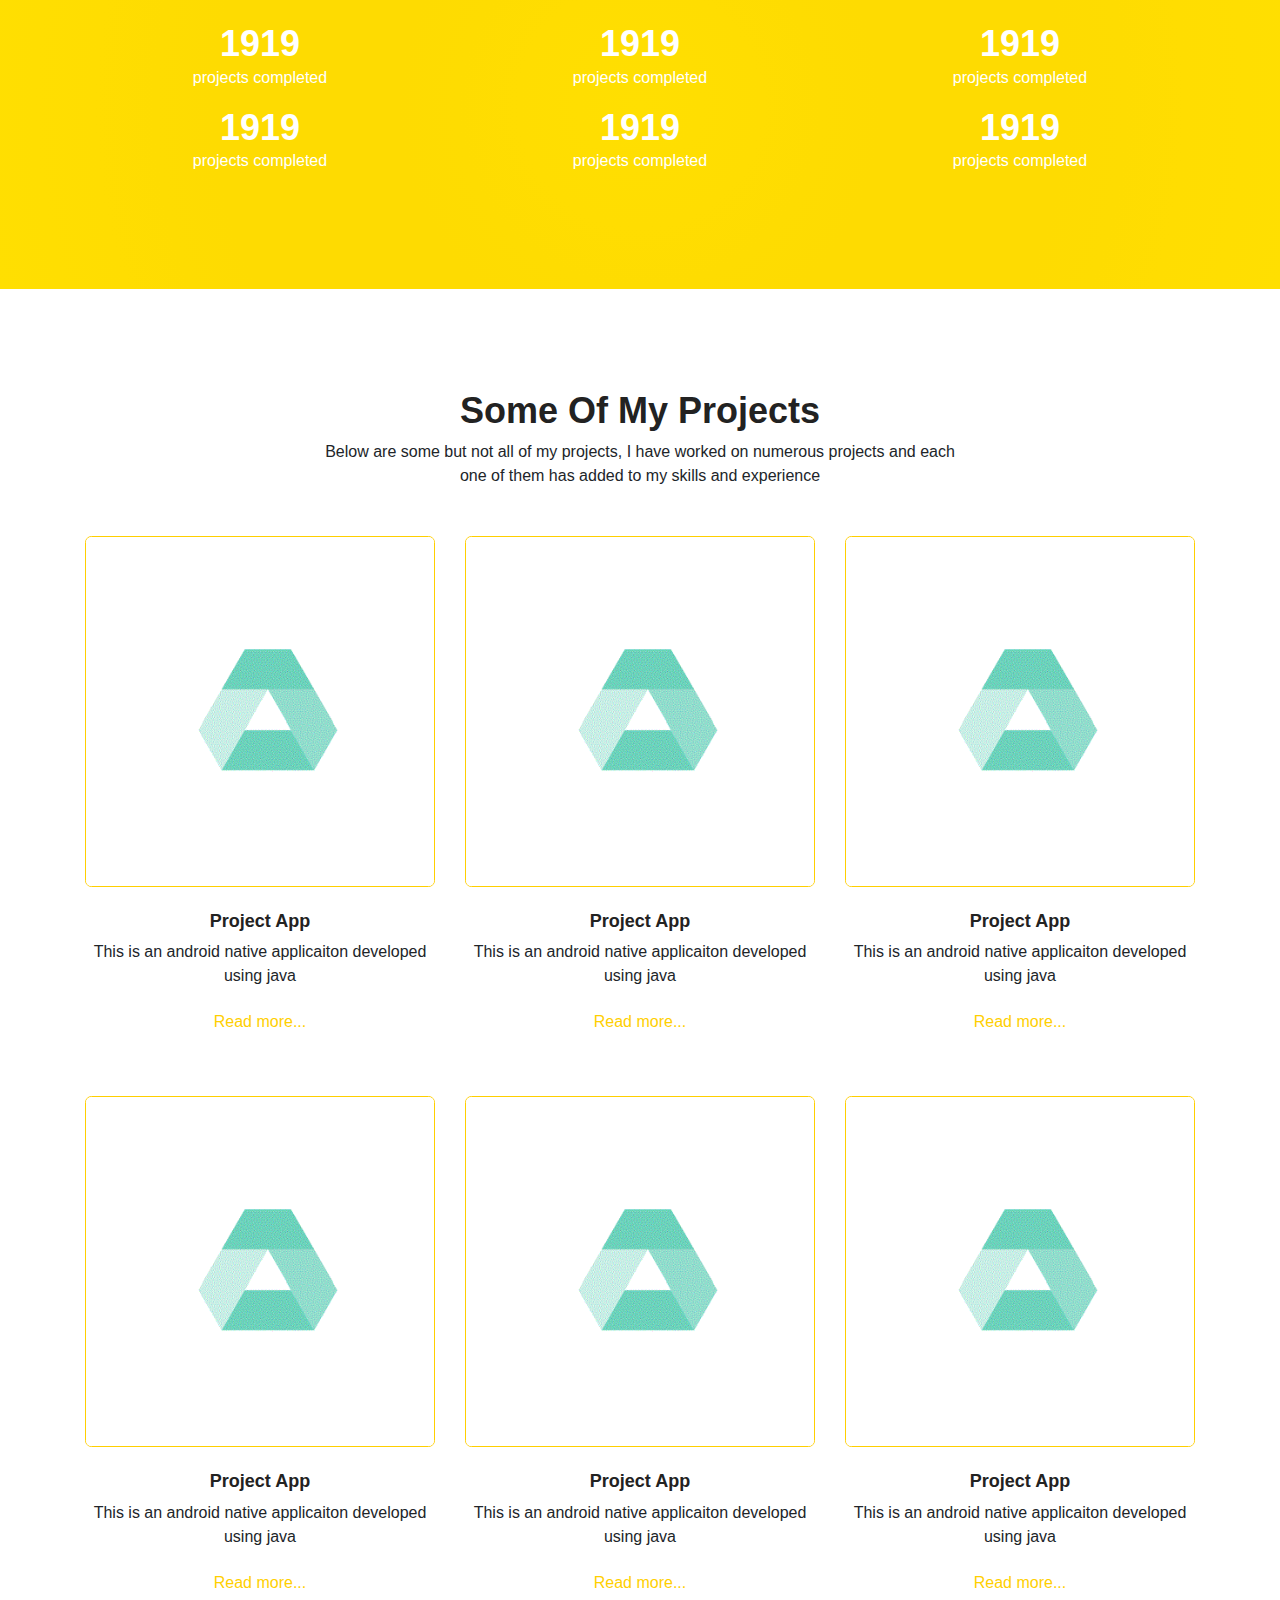
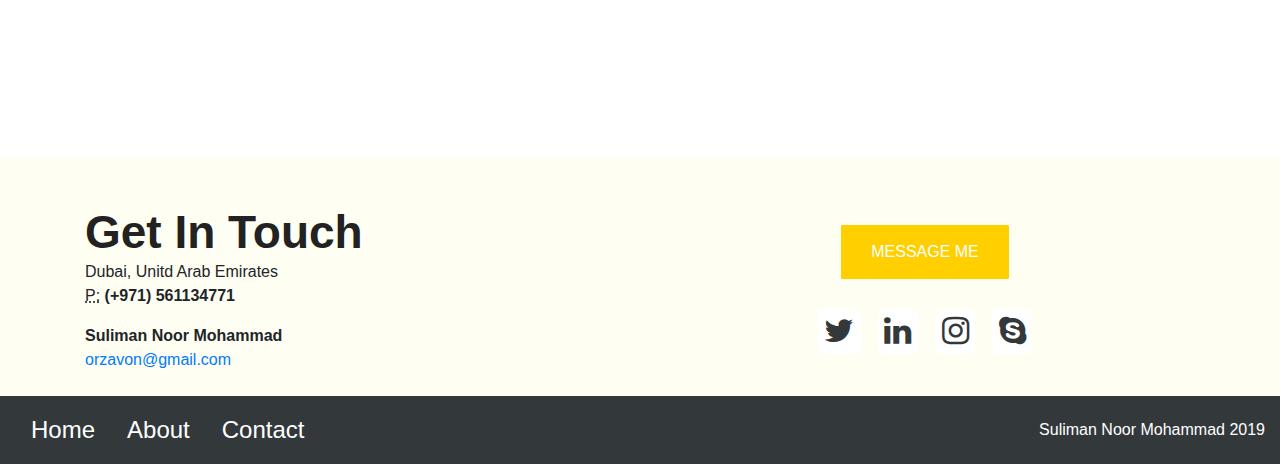
==== commit 0402b0df: "address spelling corrected" ====
--- a/index.html
+++ b/index.html
@@ -251,7 +251,7 @@
 				<div class="col-sm-12 col-md-6 contact-left justify-content-center align-items-center">
 					<address>
 					    <h1 id="contact-left-heading">Get In Touch</h1>
-					    Dubai, Unite Arab Emirates<br>
+					    Dubai, Unitd Arab Emirates<br>
 					    <abbr title="Phone">P:</abbr> <strong>(+971) 561134771</strong>
 					</address>
 
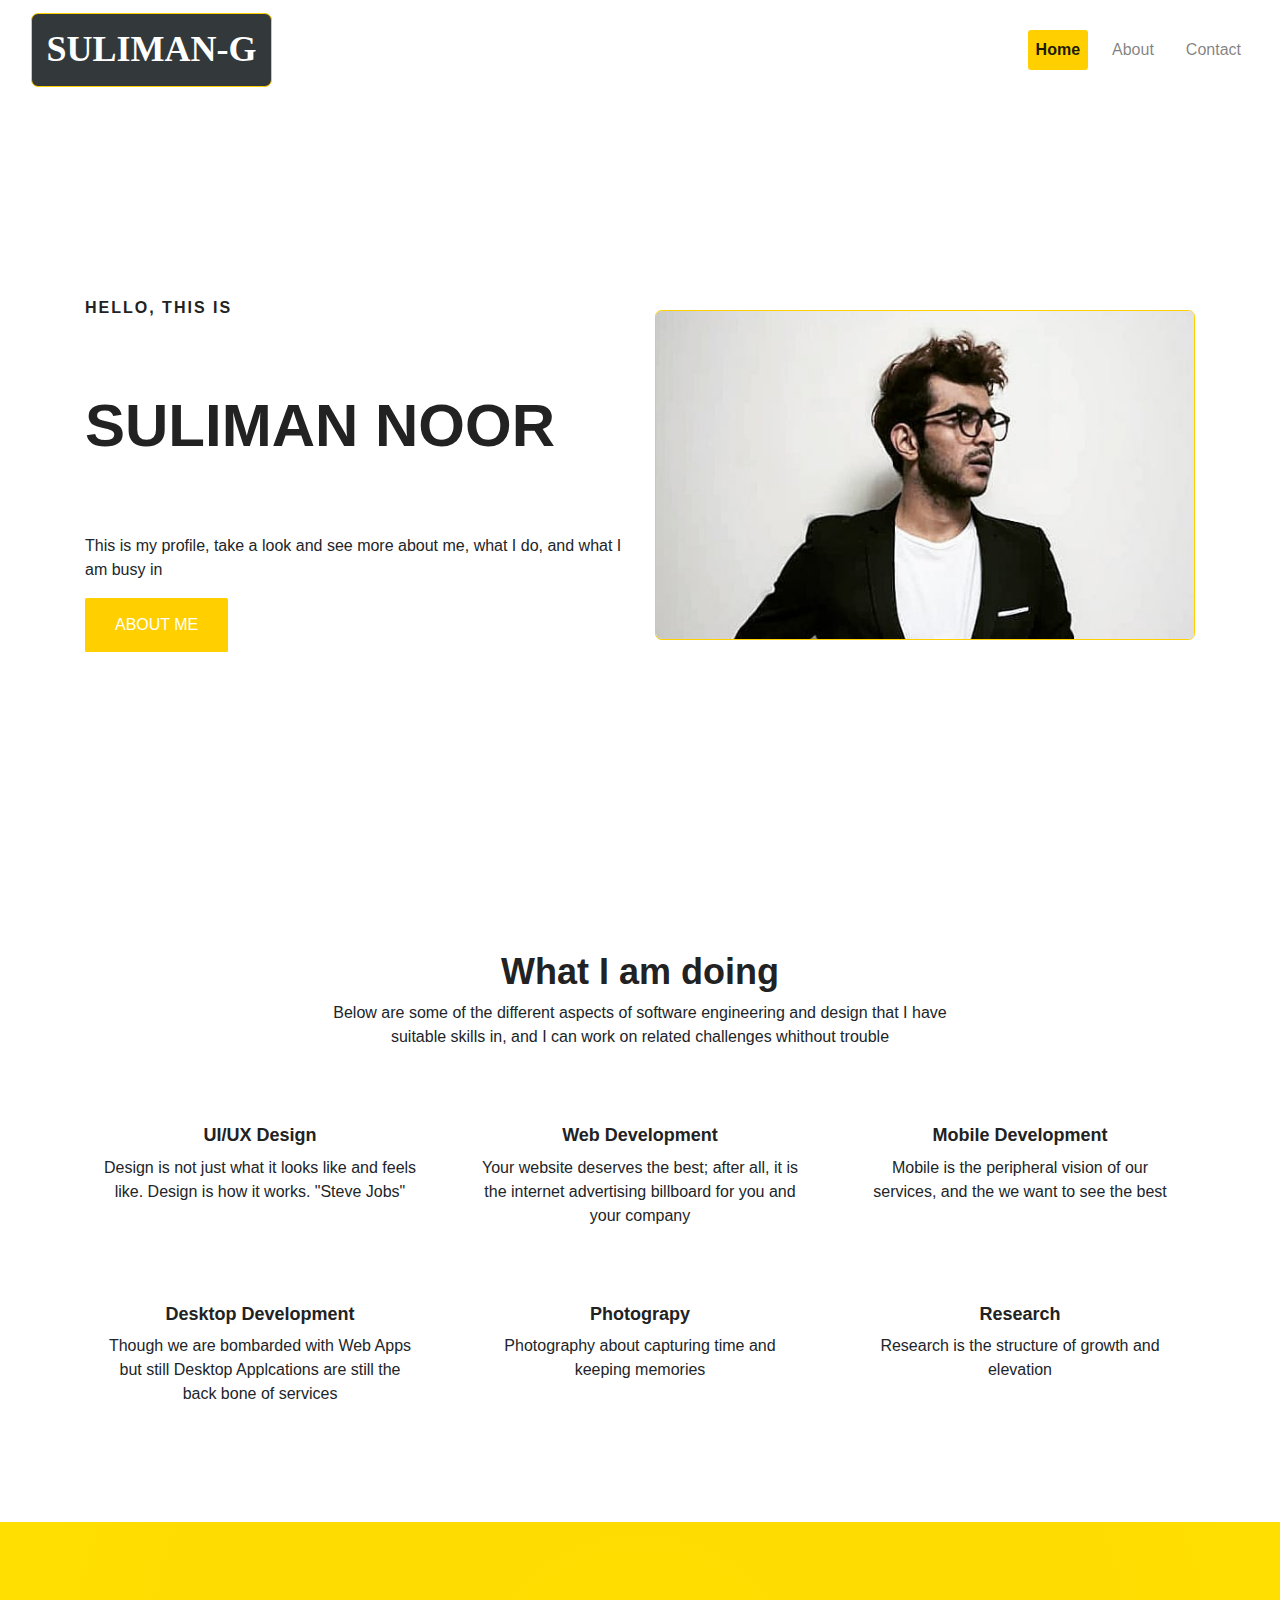
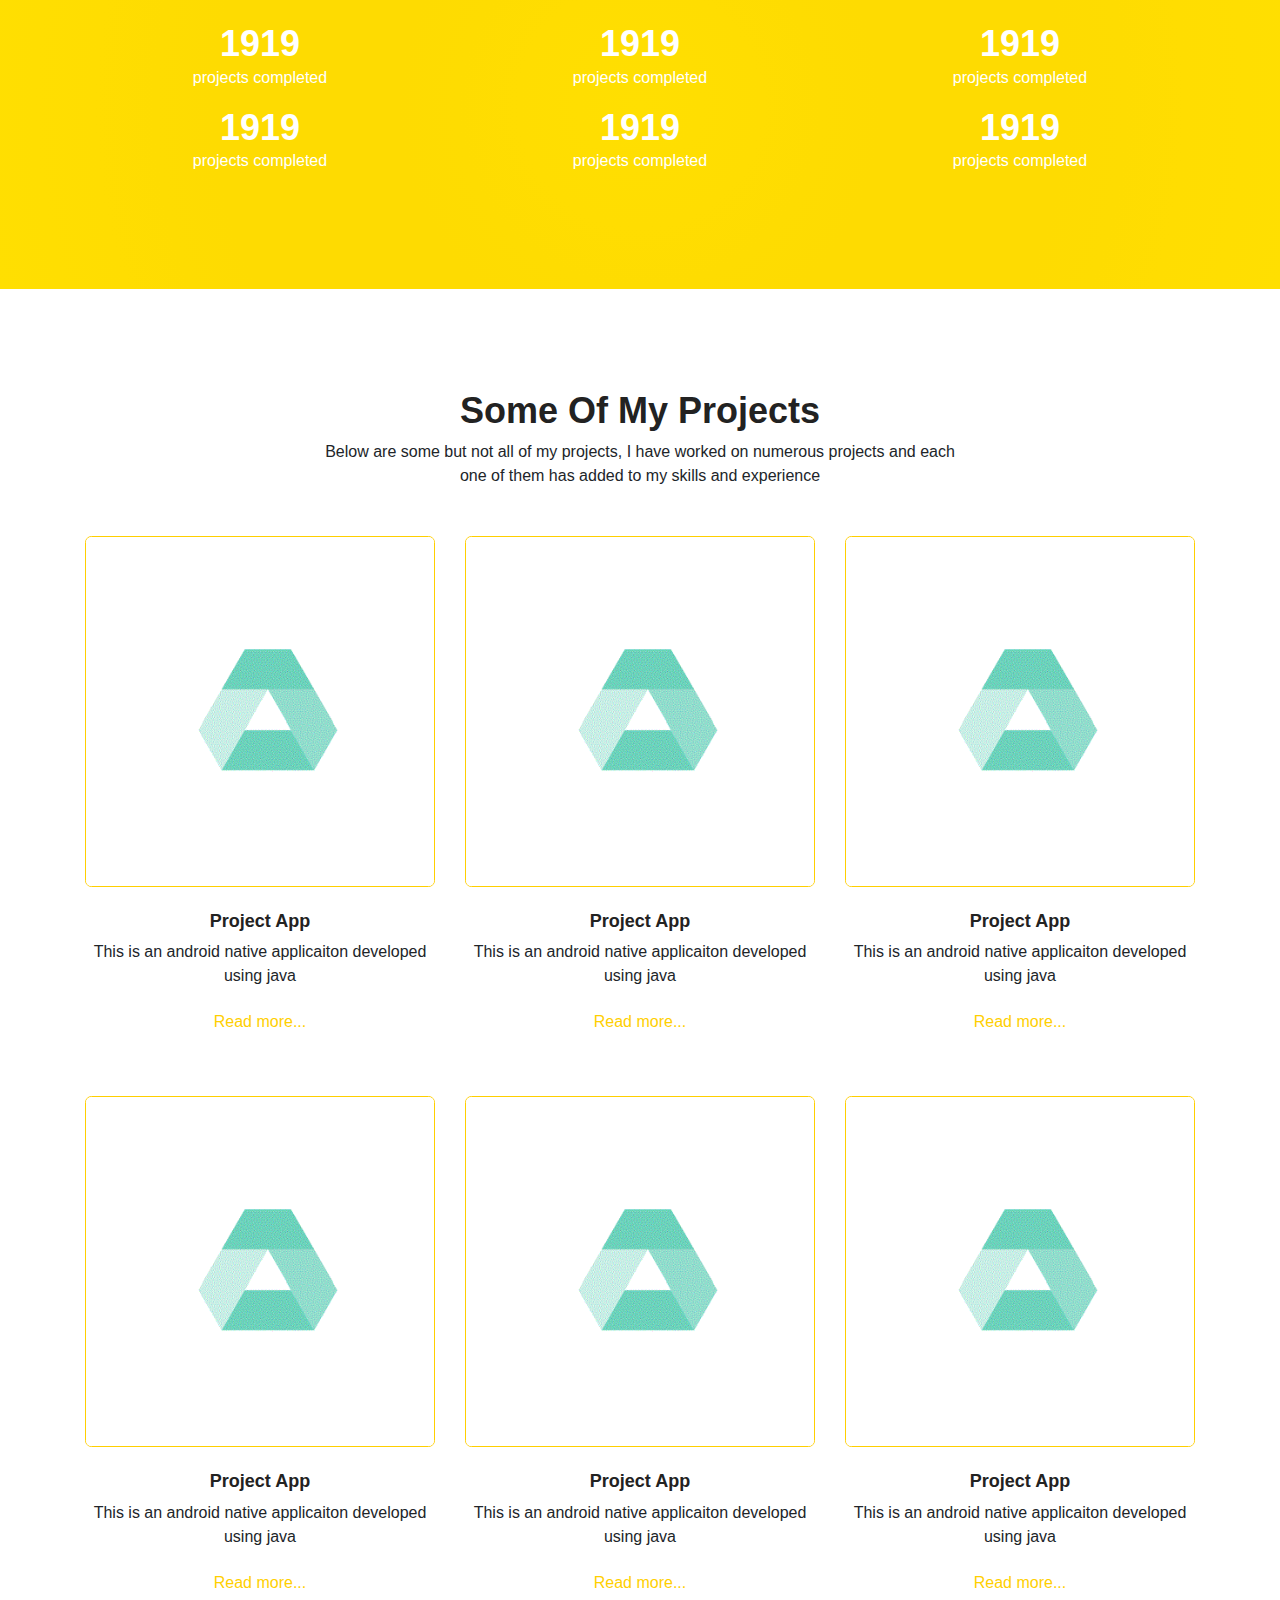
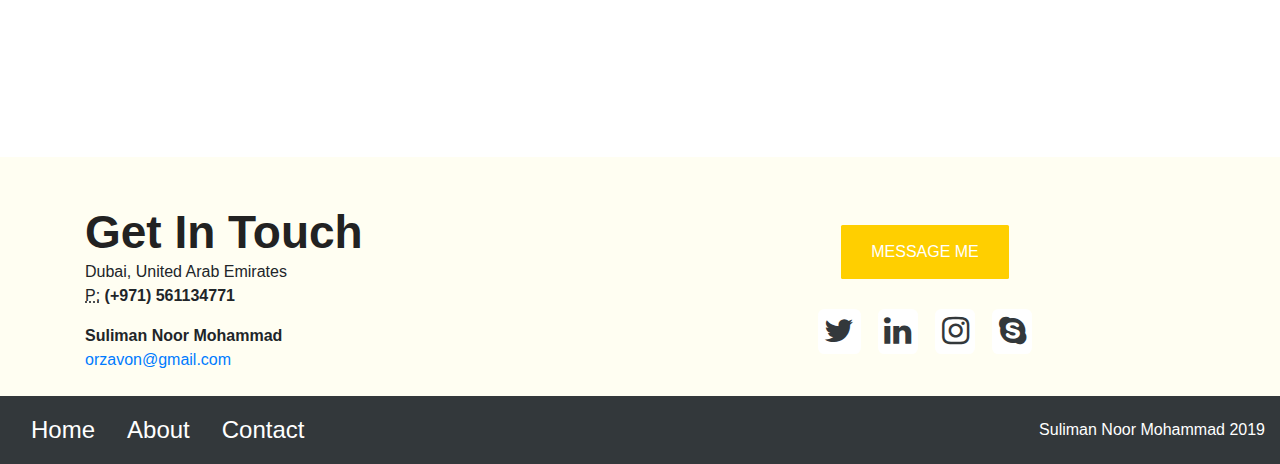
==== commit 13007ed0: "address speeling corrected" ====
--- a/index.html
+++ b/index.html
@@ -251,7 +251,7 @@
 				<div class="col-sm-12 col-md-6 contact-left justify-content-center align-items-center">
 					<address>
 					    <h1 id="contact-left-heading">Get In Touch</h1>
-					    Dubai, Unitd Arab Emirates<br>
+					    Dubai, United Arab Emirates<br>
 					    <abbr title="Phone">P:</abbr> <strong>(+971) 561134771</strong>
 					</address>
 
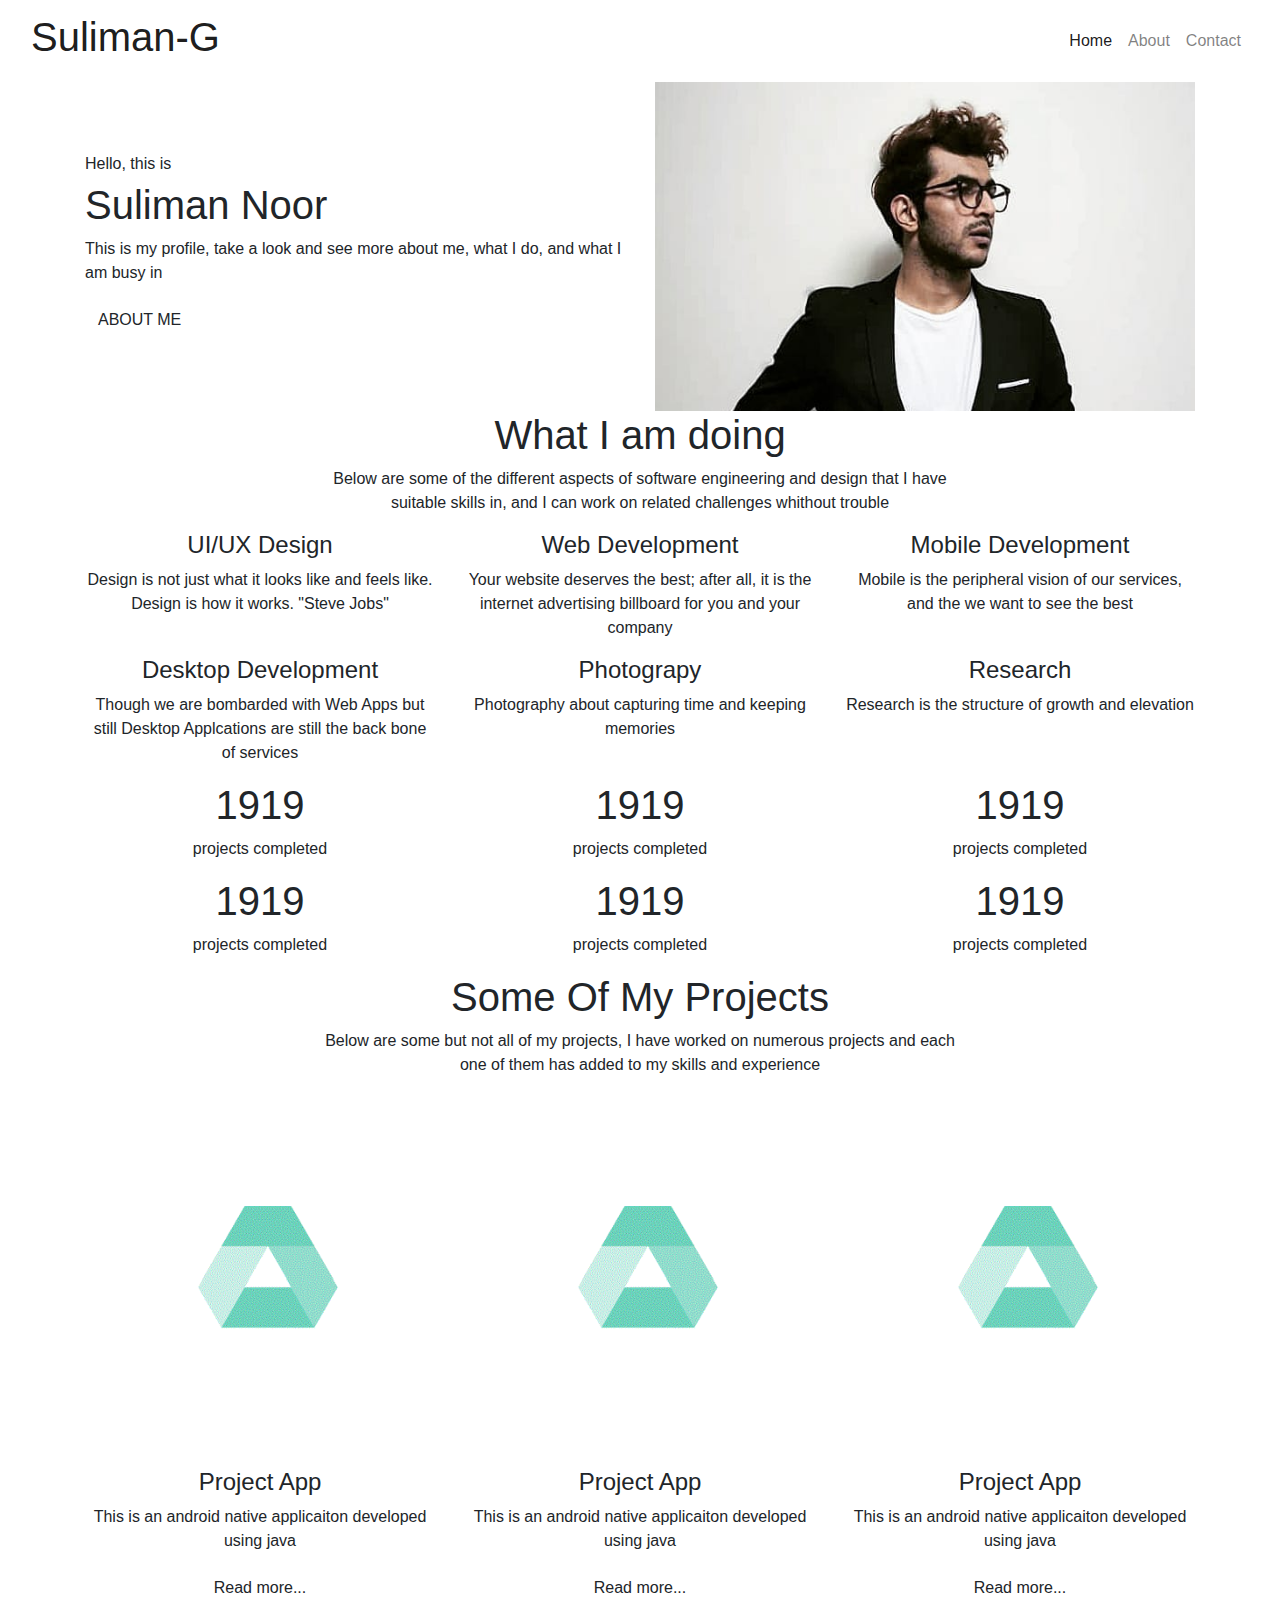
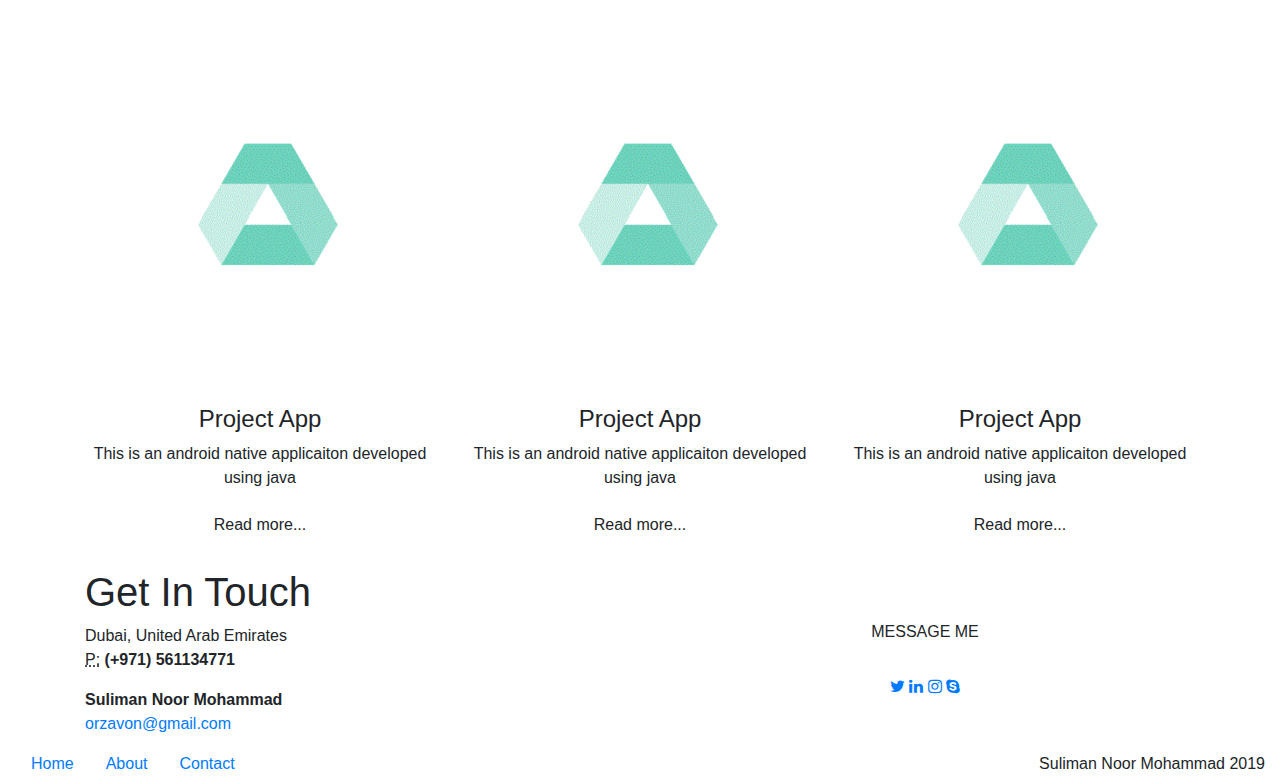
==== commit dafdd6c9: "social media links updated" ====
--- a/index.html
+++ b/index.html
@@ -6,7 +6,7 @@
 
 	<link rel="stylesheet" href="https://cdnjs.cloudflare.com/ajax/libs/font-awesome/4.7.0/css/font-awesome.min.css">
 
-	<link rel="stylesheet" type="text/css" href="css/style.css">
+	<link rel="stylesheet" type="text/css" href="/css/style.css">
 
 	<link rel="stylesheet" href="https://cdn.linearicons.com/free/1.0.0/icon-font.min.css">
 
@@ -34,13 +34,13 @@
 			  	<div class=" navbar-collapse collapse" id="site-navigation-collapse">
 				    <ul class="nav navbar-nav ml-auto">
 				      <li class="nav-item active ">
-				        <a class="nav-link " href="index.html">Home <span class="sr-only">(current)</span></a>
+				        <a class="nav-link " href="/index.html">Home <span class="sr-only">(current)</span></a>
 				      </li>
 				      <li class="nav-item">
-				        <a class="nav-link" href="html/about.html">About</a>
+				        <a class="nav-link" href="/html/about.html">About</a>
 				      </li>
 				      <li class="nav-item">
-				        <a class="nav-link " href="html/contact.html">Contact</a>
+				        <a class="nav-link " href="/html/contact.html">Contact</a>
 				      </li>
 				    </ul>
 			  	</div>
@@ -56,7 +56,7 @@
 						<h6>Hello, this is</h6>
 						<h1>Suliman Noor</h1>
 						<p>This is my profile, take a look and see more about me, what I do, and what I am busy in</p>
-						<a href="#" class="btn primary-btn text-uppercase">About me</a>
+						<a href="html/about.html" class="btn primary-btn text-uppercase">About me</a>
 					</div>
 					<div class="col-lg-6 col-md-6 banner-right d-flex-align-self-end">
 						<img class="image img-fluid" src="images/author-suliman-medium.png">
@@ -265,11 +265,11 @@
 						<a href="#" class="btn primary-btn text-uppercase">Message Me</a>
 					</div>
 					<div class="col-sm-12 col-md-12 social-links text-center">
-						<a href="#" target="_blank" class="fa fa-twitter"></a>
+						<a href="https://twitter.com/Suliman_Guzran" target="_blank" class="fa fa-twitter"></a>
 						<!-- <a href="#" target="_blank" class="fa fa-google"></a> -->
-						<a href="#" target="_blank" class="fa fa-linkedin"></a>
-						<a href="#" target="_blank" class="fa fa-instagram"></a>	
-						<a href="#" target="_blank" class="fa fa-skype"></a>
+						<a href="https://www.linkedin.com/in/suliman-noor/" target="_blank" class="fa fa-linkedin"></a>
+						<a href="https://www.instagram.com/suliman.guzran/" target="_blank" class="fa fa-instagram"></a>	
+						<a href="orzavon@gmail.com" target="_blank" class="fa fa-skype"></a>
 					</div>
 				</div>
 			</div>
@@ -285,7 +285,7 @@
 					        <a class="nav-link" href="html/about.html">About</a>
 					      </li>
 					      <li class="nav-item">
-					        <a class="nav-link " href="html/contact.html">Contact</a>
+					        <a class="nav-link " href="/html/contact.html">Contact</a>
 					      </li>
 					    </ul>
 					</div>
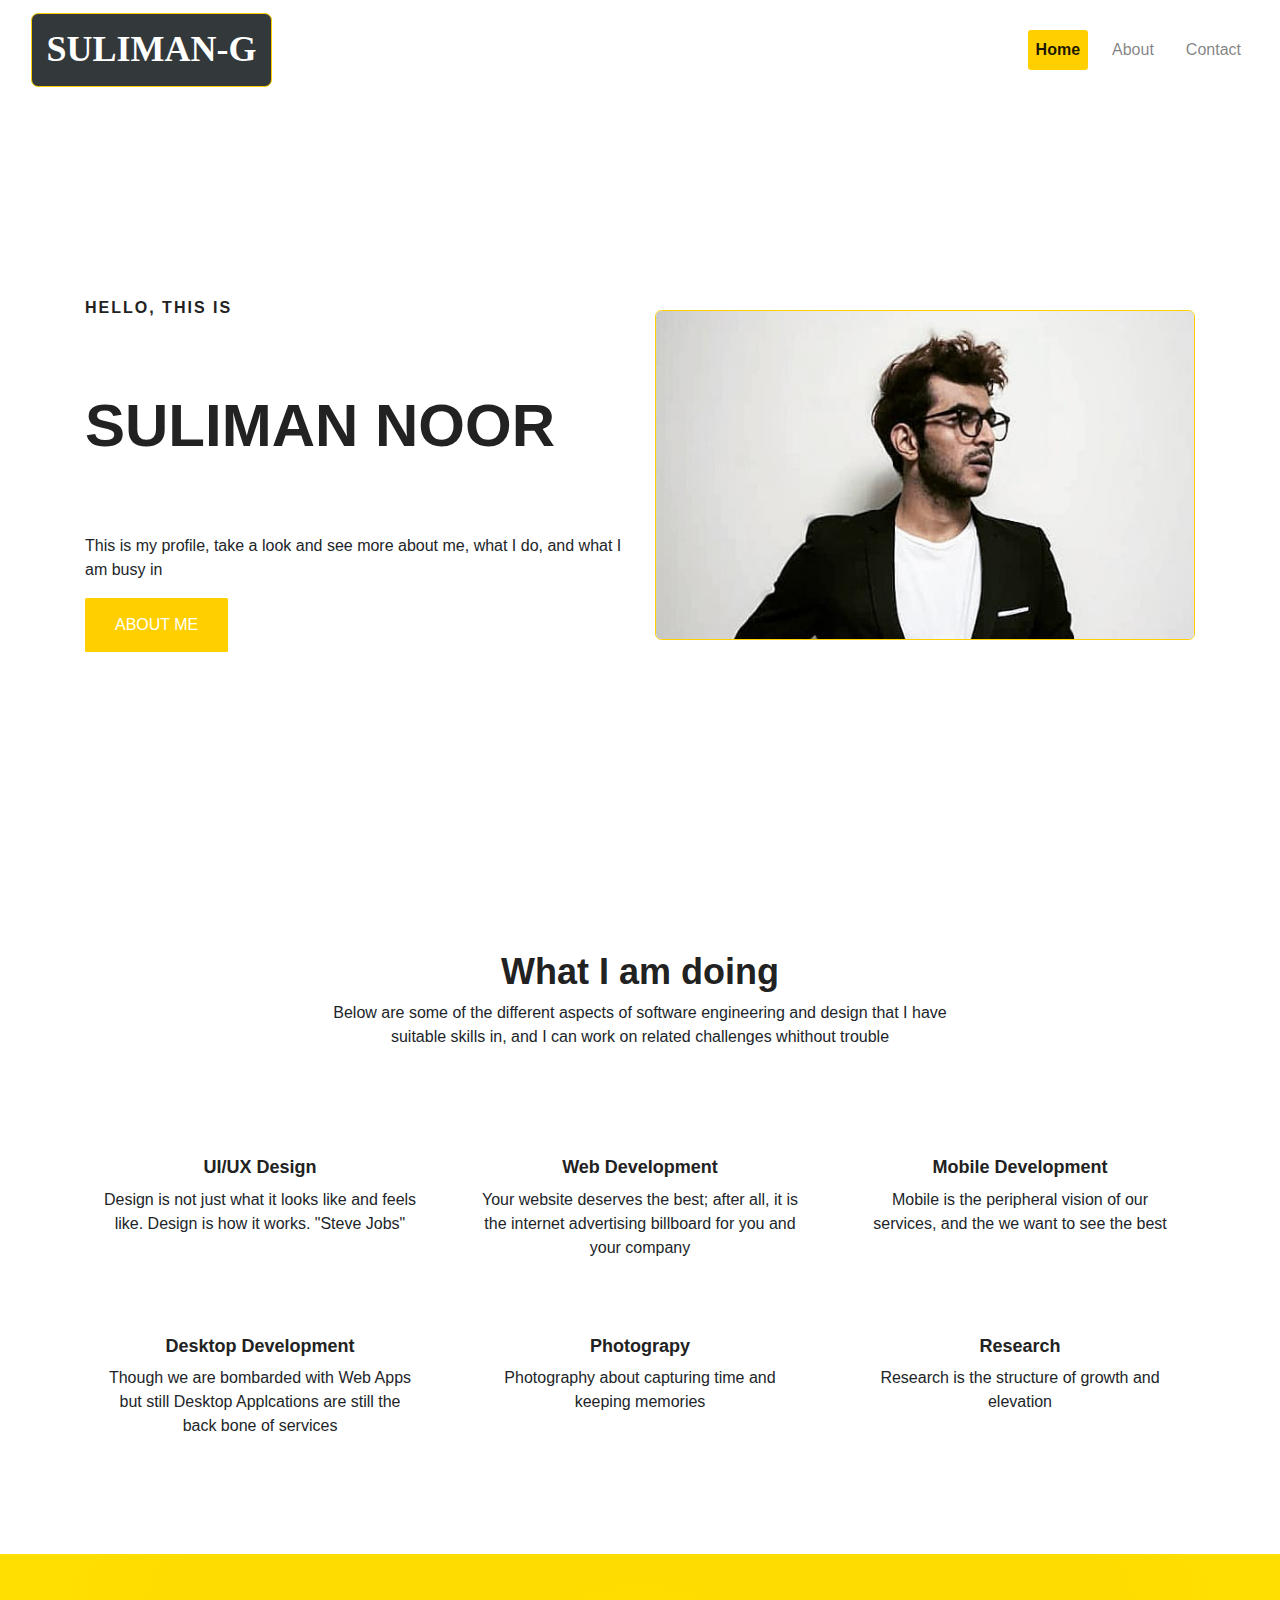
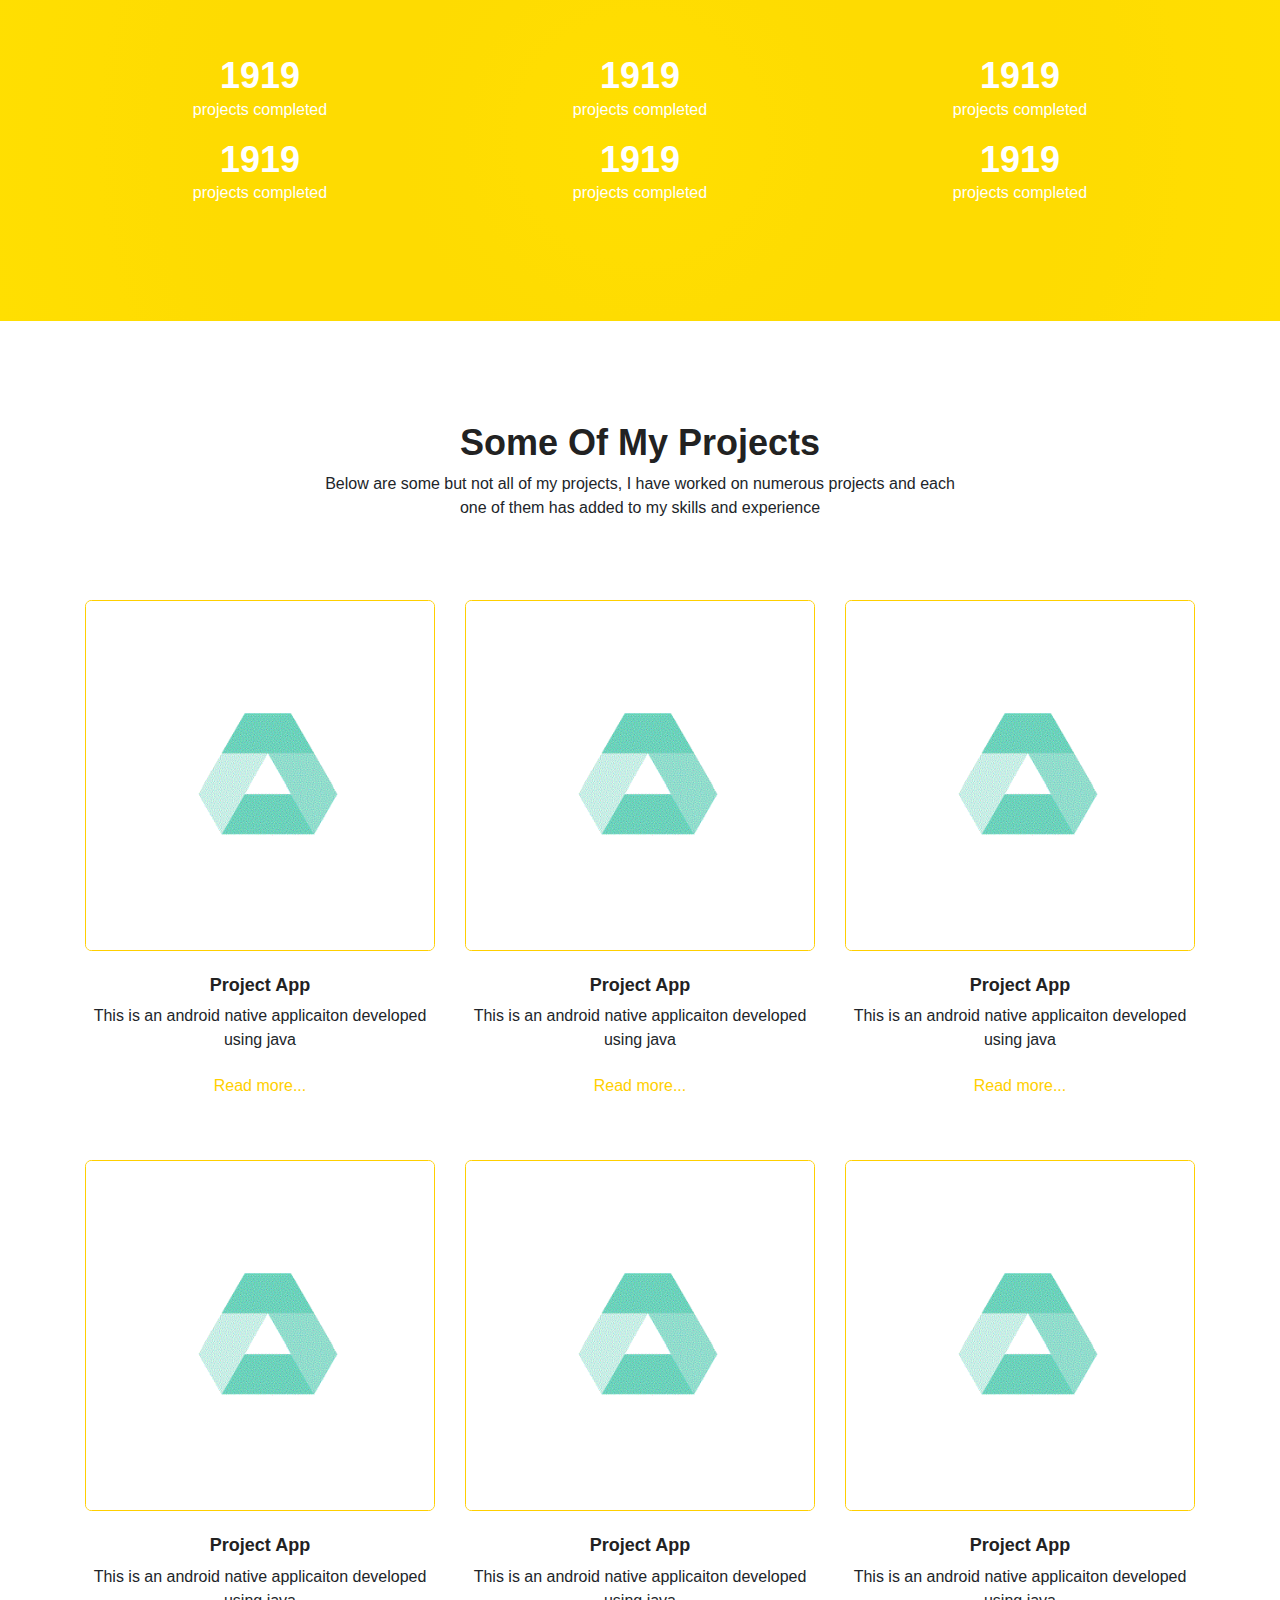
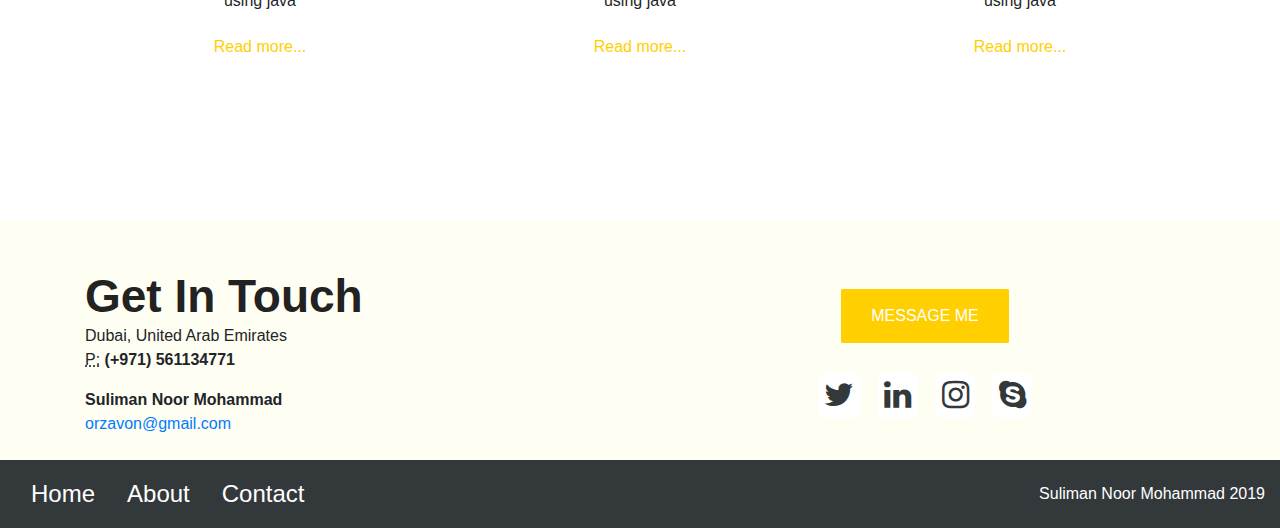
==== commit d18458d1: "interest updated about page" ====
--- a/index.html
+++ b/index.html
@@ -6,7 +6,7 @@
 
 	<link rel="stylesheet" href="https://cdnjs.cloudflare.com/ajax/libs/font-awesome/4.7.0/css/font-awesome.min.css">
 
-	<link rel="stylesheet" type="text/css" href="/css/style.css">
+	<link rel="stylesheet" type="text/css" href="css/style.css">
 
 	<link rel="stylesheet" href="https://cdn.linearicons.com/free/1.0.0/icon-font.min.css">
 
@@ -65,7 +65,8 @@
 			</div>
 		</section>
 		<section class="abilities-area section-gap">
-			<div class="container">
+
+			<div class="container section-title">
 				<div class="row d-flex justify-content-center">
 					<div class="menu-content col-lg-7">
 						<div class="title text-center">
@@ -74,6 +75,9 @@
 						</div>
 					</div>
 				</div>
+			</div>
+			
+			<div class="container">
 				<div class="row d-flex justify-conter-center justify-content-between">
 					<div class="col-lg-4 col-md-6">
 						<div class="single-services text-center">
@@ -121,6 +125,8 @@
 				</div>
 			</div>
 		</section>
+
+
 		<section class="facts-area section-gap">
 			<div class="container">
 				<div class="row single-facts text-center">
@@ -151,8 +157,9 @@
 				</div>
 			</div>
 		</section>
+
 		<section class="projects-area section-gap">
-			<div class="container">
+			<div class="container section-title">
 				<div class="row d-flex justify-content-center">
 					<div class="menu-content col-lg-7">
 						<div class="title text-center">
@@ -161,6 +168,8 @@
 						</div>
 					</div>
 				</div>
+			</div>
+			<div class="container">
 				<div class="row d-flex justify-conter-center justify-content-between">
 					<div class="col-lg-4 col-md-6">
 						<div class="single-project text-center">
--- a/css/style.css
+++ b/css/style.css
@@ -0,0 +1,462 @@
+-------prefixpages
+#body {
+  color: #777777;
+  font-family: "Poppins", sans-serif;
+  font-size: 16px;
+  font-weight: 300;
+  line-height: 1.6em;
+  position: relative;
+}
+
+
+#body h1 {
+  font-size: 36px;
+}
+
+#body h2 {
+  font-size: 30px;
+}
+
+#body h3 {
+  font-size: 24px;
+}
+
+#body h4 {
+  font-size: 18px;
+}
+
+#body h5 {
+  font-size: 16px;
+}
+
+#body h1, h2, h3,
+h4, h5, h6 {
+  font-family: "Poppins", sans-serif;
+  color: #222222;
+  line-height: 1.2em !important;
+  margin-bottom: 0;
+  margin-top: 0;
+  font-weight: 600 !important;
+}
+
+#body .h1, .h2, .h3,
+.h4, .h5, .h6 {
+  margin-bottom: 0;
+  margin-top: 0;
+  font-family: "Poppins", sans-serif;
+  font-weight: 600 !important;
+  color: #222222;
+}
+#body .btn{
+    display: inline-block;
+    font-family: inherit;
+    font-size: inherit;
+    font-weight: 500;
+    color: #fff;
+    text-align: center;
+    vertical-align: middle;
+    background-color: #FFCF00;
+    border: none;
+    border-radius: 0.1em;
+}
+
+#body .p1-gradient-bg, .banner-left .primary-btn, .home-about-right .primary-btn, .facts-area, .thumb .overlay-bg, .price-area .single-price:hover, .brands-area, .about-banner, .sb_bar {
+background-image: radial-gradient(circle, #ffdf01, #ffde01, #ffdd01, #fedc01, #fedb01, #fedb01, #fedb01, #fedb01, #fedc01, #ffdd01, #ffde01, #ffdf01);
+}
+
+#body .primary-btn {
+  background: #FFCF00;
+  line-height: 42px;
+  padding-left: 30px;
+  padding-right: 30px;
+  border: none;
+  color: #fff;
+  display: inline-block;
+  font-weight: 500;
+  position: relative;
+  -webkit-transition: all 0.3s ease 0s;
+  -moz-transition: all 0.3s ease 0s;
+  -o-transition: all 0.3s ease 0s;
+  transition: all 0.3s ease 0s;
+  cursor: pointer;
+  position: relative;
+}
+
+#body .section-title{
+  margin-bottom: 2.0em;
+}
+#body .primary-btn:focus {
+  outline: none;
+}
+
+#body .primary-btn span {
+  color: #fff;
+  position: absolute;
+  top: 50%;
+  transform: translateY(-60%);
+  right: 30px;
+  -webkit-transition: all 0.3s ease 0s;
+  -moz-transition: all 0.3s ease 0s;
+  -o-transition: all 0.3s ease 0s;
+  transition: all 0.3s ease 0s;
+}
+
+#body .primary-btn:hover {
+  color: #fff;
+}
+
+#body .primary-btn:hover span {
+  color: #fff;
+  right: 20px;
+}
+
+#body .primary-btn.white {
+  border: 1px solid #fff;
+  color: #fff;
+}
+
+#body .primary-btn.white span {
+  color: #fff;
+}
+
+#body .primary-btn.white:hover {
+  background: #fff;
+  color: #8490ff;
+}
+
+#body .primary-btn.white:hover span {
+  color: #8490ff;
+}
+
+#body .primary-btn.wh {
+  background: #fff;
+  color: #222;
+  text-transform: uppercase;
+}
+
+#body .primary-btn.wh:hover {
+  background: #222;
+  color: #fff;
+}
+
+#body .primary-btn.squire {
+  border-radius: 0px !important;
+  border: 1px solid transparent;
+}
+
+#body .primary-btn.squire:hover {
+  border: 1px solid #fff;
+  background: transparent;
+  color: #fff;
+}
+
+#body .btn-readmore{
+    background:transparent;
+    color: #FFCF00;
+    font-weight: 400;
+}
+#body .btn-readmore:hover{
+    background: #FFCF00;
+    color: #fff;
+}
+/*-------- Top Navigation Area -------*/
+
+#body .navbar #navbar-logo{
+    background-color: #191919;
+    color: #ffffff;
+    padding: .4em;
+    border-radius: .2em;
+    font-size: 1.8em;
+    font-family: Trattatello; 
+    font-weight: bolder;
+    background: #33383b;
+    text-transform: uppercase;
+    color: #ffffff;
+/*    text-shadow: 0 0 1px #FFCF00;*/
+    border: .04em solid #FFCF00; 
+    height: 100%;
+    margin: 0;
+/*    font-size:2.9vw;*/
+}
+
+#body .navbar .nav-item {
+  margin-left: 1em;
+}
+
+#body .navbar ul .active{
+  font-weight: 600;
+  background: #FFCF00;
+  border-radius: .2em;
+}
+#body .navbar ul .active:hover a{
+  color: #fff;
+}
+
+#body .navbar ul .nav-item:hover {
+    font-weight: 600;
+}
+
+@media (max-width: 768px) {
+  #body .navbar ul .nav-item {
+    margin: 0;
+    padding-top: 10px;
+    padding-bottom: 10px;
+    border-radius: 0.1em;
+  }
+
+  #body .navbar ul .nav-item:hover {
+    background: #FFCF00;
+    color: #fff;
+    font-weight: 600;
+  }
+  #body .navbar ul .nav-item:hover .nav-link  {
+    color: #fff;
+    font-weight: 600;
+  }
+  #body .navbar ul .active  {
+    background-color: #33383b;
+  }
+  #body .navbar ul .active .nav-link  {
+    color: #fff;
+    font-weight: 600;
+  }
+
+    #body .navbar ul .nav-link{
+    text-align: center;
+  }
+}
+
+
+
+
+
+/* =================================== */
+/*  Homepage Styles
+/* =================================== */
+#body .text-center{
+    text-align: center;
+}
+
+#body .section-gap {
+  padding: 6.25em 0;
+}
+
+
+/*-------- Start Banner Area ------------*/
+/*#body .banner-area {
+  background: #f9f9ff;
+}*/
+
+
+#body .banner-left h6 {
+  text-transform: uppercase;
+  font-weight: 400;
+  letter-spacing: 2px;
+}
+
+#body .banner-left h1 {
+  margin: 1.2em 0;
+  font-size: 60px;
+  font-weight: 600;
+  text-transform: uppercase;
+}
+
+
+@media (max-width: 991px) {
+  #body .banner-left h1 {
+    font-size: 30px;
+  }
+}
+
+#body .banner-left .primary-btn:hover {
+  box-shadow: 0px 20px 20px 0px rgba(132, 144, 255, 0.3);
+}
+@media (min-width: 767px){
+    #body .banner-area .fullscreen {
+        height: 750px !important;
+    }
+}
+@media (max-width: 767px) {
+  #body .banner-left {
+    margin-top: 100px;
+  }
+}
+}
+
+#body .banner-right {
+  text-align: center;
+}
+
+#body .banner-right .image{
+    width: 100%;
+    height: auto;
+    border-radius: .4em;
+    border: 1px solid #FFCF00;
+}
+
+@media (max-width: 991px) {
+ #body  .banner-right {
+    align-self: center !important;
+  }
+}
+
+@media (max-width: 767px) {
+  #body .banner-right {
+
+    margin-left: auto;
+    margin-right: auto;
+    margin-top: 10px;
+    display: block;
+  }
+}
+
+
+/*------services-area------ */
+
+#body .single-services {
+    margin-top: 3.75em;
+}
+
+#body .single-services p{
+    max-width: 318px;
+    margin-left: auto;
+    margin-right: auto;
+    display: block;
+}
+
+#body .single-services .lnr {
+    font-size: 2.2em;
+    color: #FFCF00;
+    font-weight: 400;
+    -webkit-transition: all 0.3s ease 0s;
+    -moz-transition: all 0.3s ease 0s;
+    -o-transition: all 0.3s ease 0s;
+    transition: all 0.3s ease 0s;
+}
+
+#body .single-services h4 {
+    margin-top: 1.2em;
+    margin-bottom: 0.5em;
+    -webkit-transition: all 0.3s ease 0s;
+    -moz-transition: all 0.3s ease 0s;
+    -o-transition: all 0.3s ease 0s;
+    transition: all 0.3s ease 0s;
+}
+
+
+/*------projects-area------*/
+#body .single-project {
+    margin-top: 2em;
+}
+#body .single-project .thumb .image{
+    border: 1px solid #FFCF00;
+    border-radius: .4em;
+}
+
+
+/*-------facts-area-------*/
+#body .facts-area .single-facts h1, .single-facts p {
+    color: #fff;
+}
+#body .single-fact h1{
+    font-weight: 700;
+}
+
+
+@media (max-width: 800px) {
+  .single-fact {
+    margin-bottom: 30px;
+  }
+}
+
+/*----foooter-area------------*/
+#body .page-footer {
+  margin-top: 2em;
+  padding-top: 2em;
+  background-color: #fff97d1a;
+}
+#body .page-footer .contact {
+  padding-top: 1em;
+  padding-bottom: 1em;
+}
+#body .page-footer .contact .contact-left #contact-left-heading{
+  font-size: 46px !important;
+}
+
+.copyright-nav{
+  background: #33383b;
+  color: #fff;
+  padding: .5em;
+}
+
+.copyright-nav .nav-link{
+  color: #fff;
+  font-size: 1.5em;
+}
+
+
+.fa {
+  padding: .2em;
+  font-size: 2em;
+  background: #fff;
+  text-align: center;
+  text-decoration: none;
+  border-radius: .2em;
+}
+
+.fa:hover{
+  color: #FFCF00;
+  text-decoration: none;
+}
+
+.fa-facebook, .fa-twitter, .fa-google, .fa-linkedin , .fa-instagram, .fa-skype {
+  color: #33383b;
+  margin: 0.2em;
+}
+
+@media (max-width: 767px) {
+
+  #body .page-footer .contact-left{
+      text-align: center;
+  }
+  #body .page-footer .bottom-nav{
+    justify-content: center !important;
+  }
+
+  #body .page-footer .contact {
+    padding: 2.5em 1em;
+  }
+
+  #body .page-footer .copyright p{
+    float: none !important;
+    font-size: 16px;
+  }
+
+}
+
+
+
+
+
+/*-----------------------------------------------about page .css-------------------------------------------------------------*/
+
+#body .summary-area .summary-area-text-left, .summary-area-text-right{
+  background:#191919;
+}
+
+@media(max-width: 767px){
+  #body .summary-area .summary-text {
+    background: #191919;
+    color: #ffffff;
+  }
+}
+
+#body .interests-area  .card .card-image{
+  width:auto;
+  height:250px;
+}
+
+#body .summary-area  .summary-area-text-center{
+  text-align: justify;
+  text-decoration: none;
+}